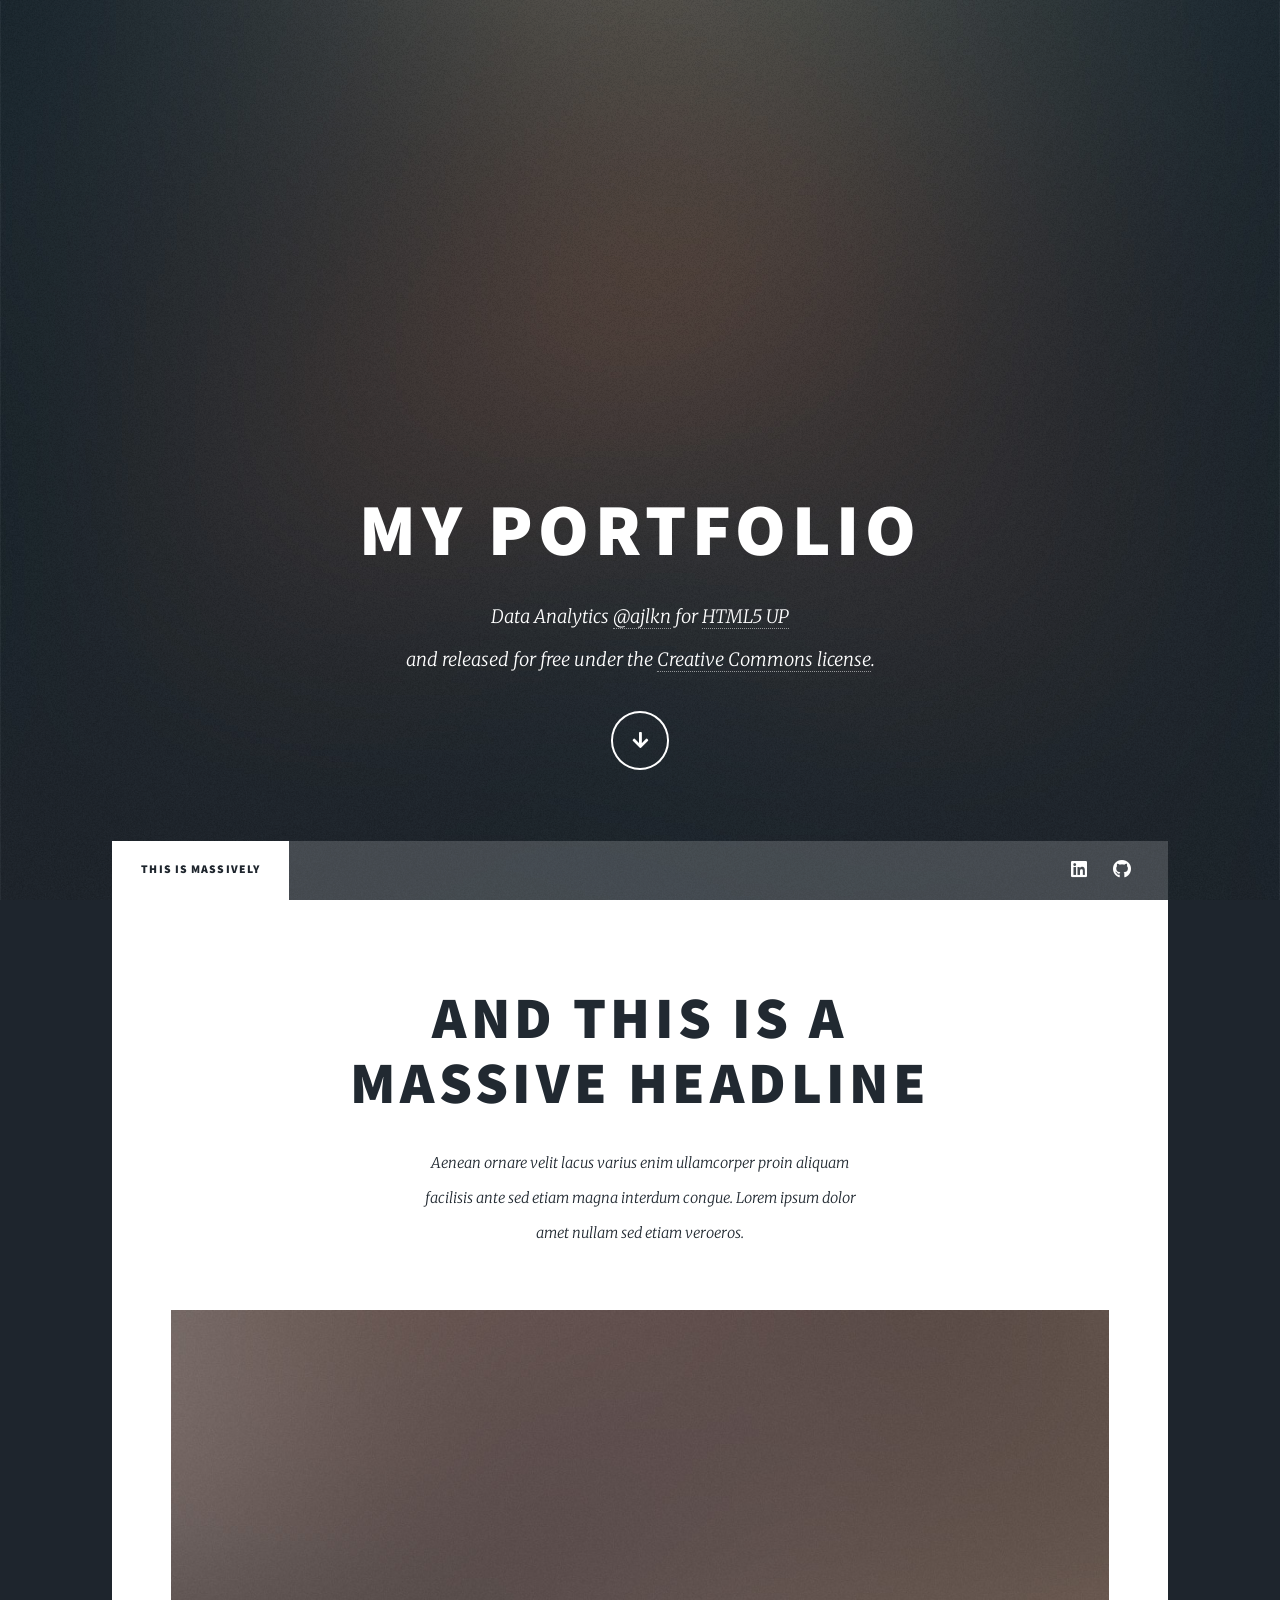
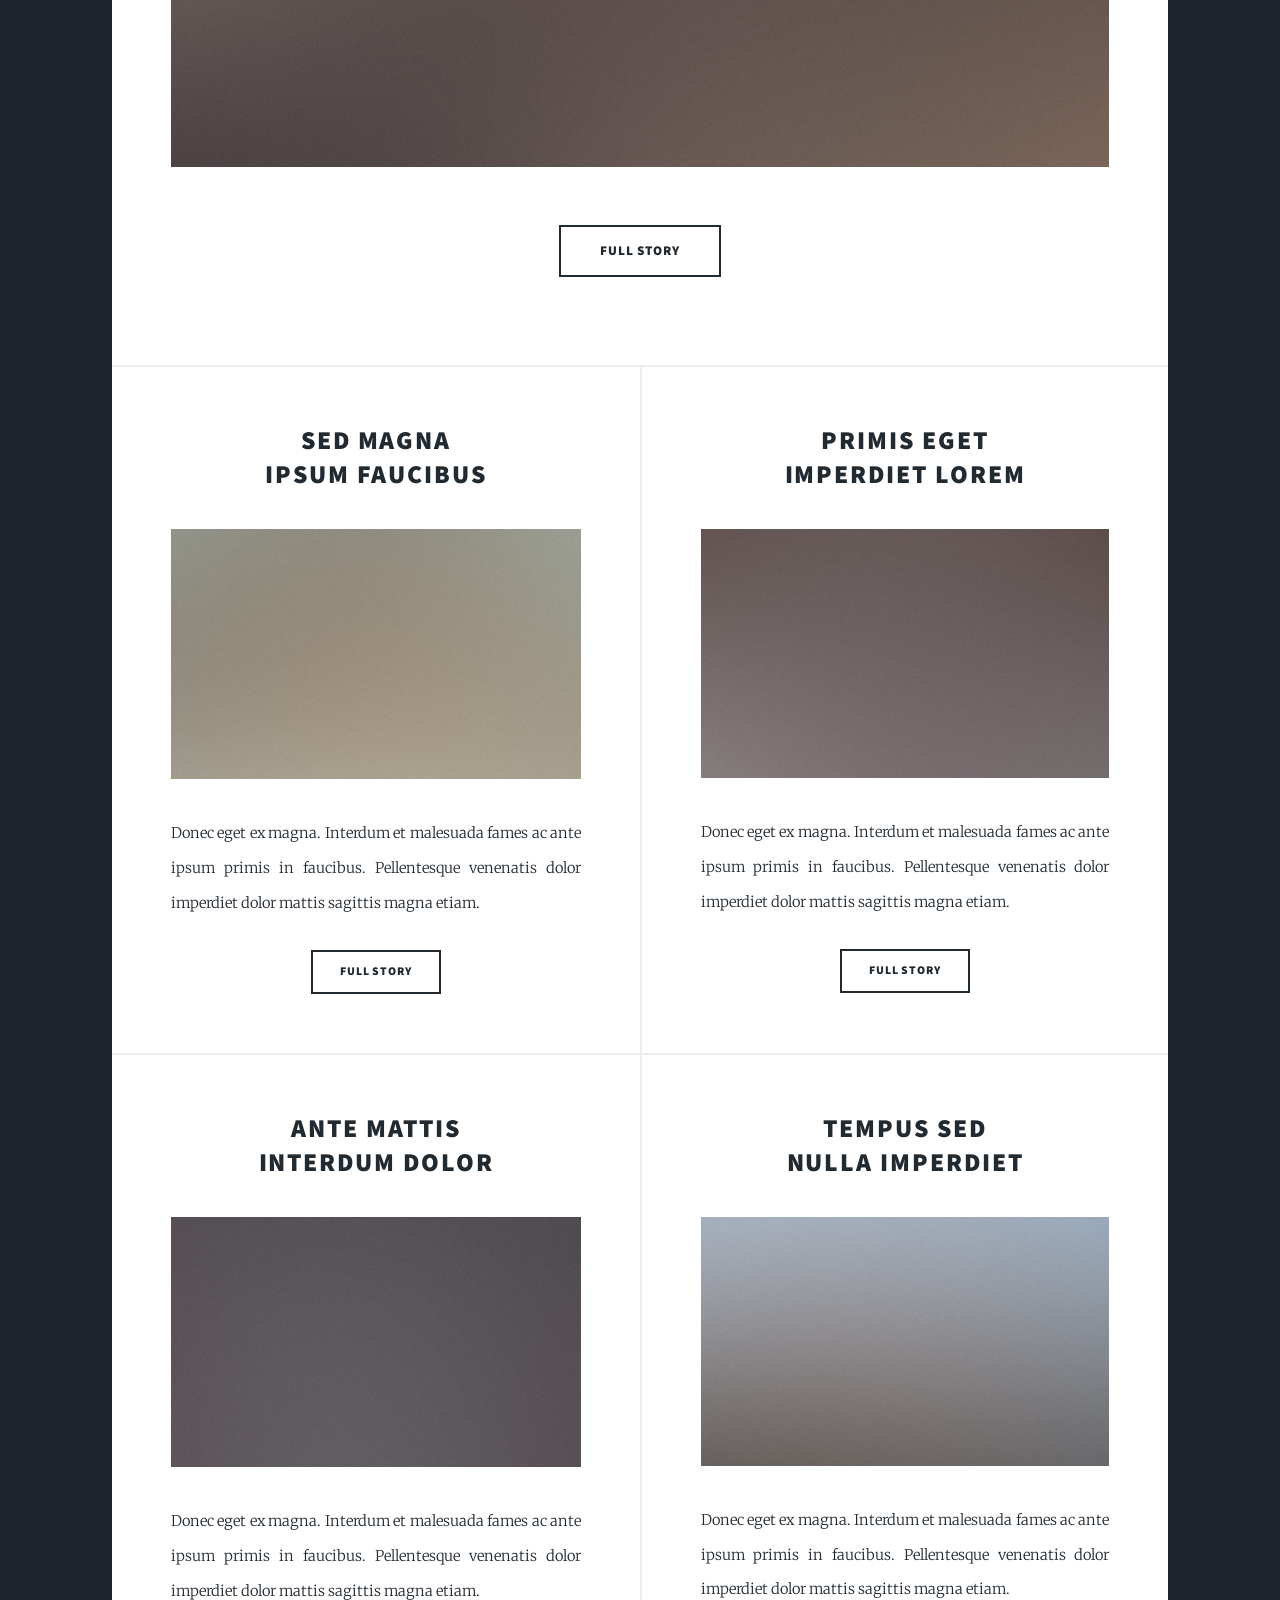
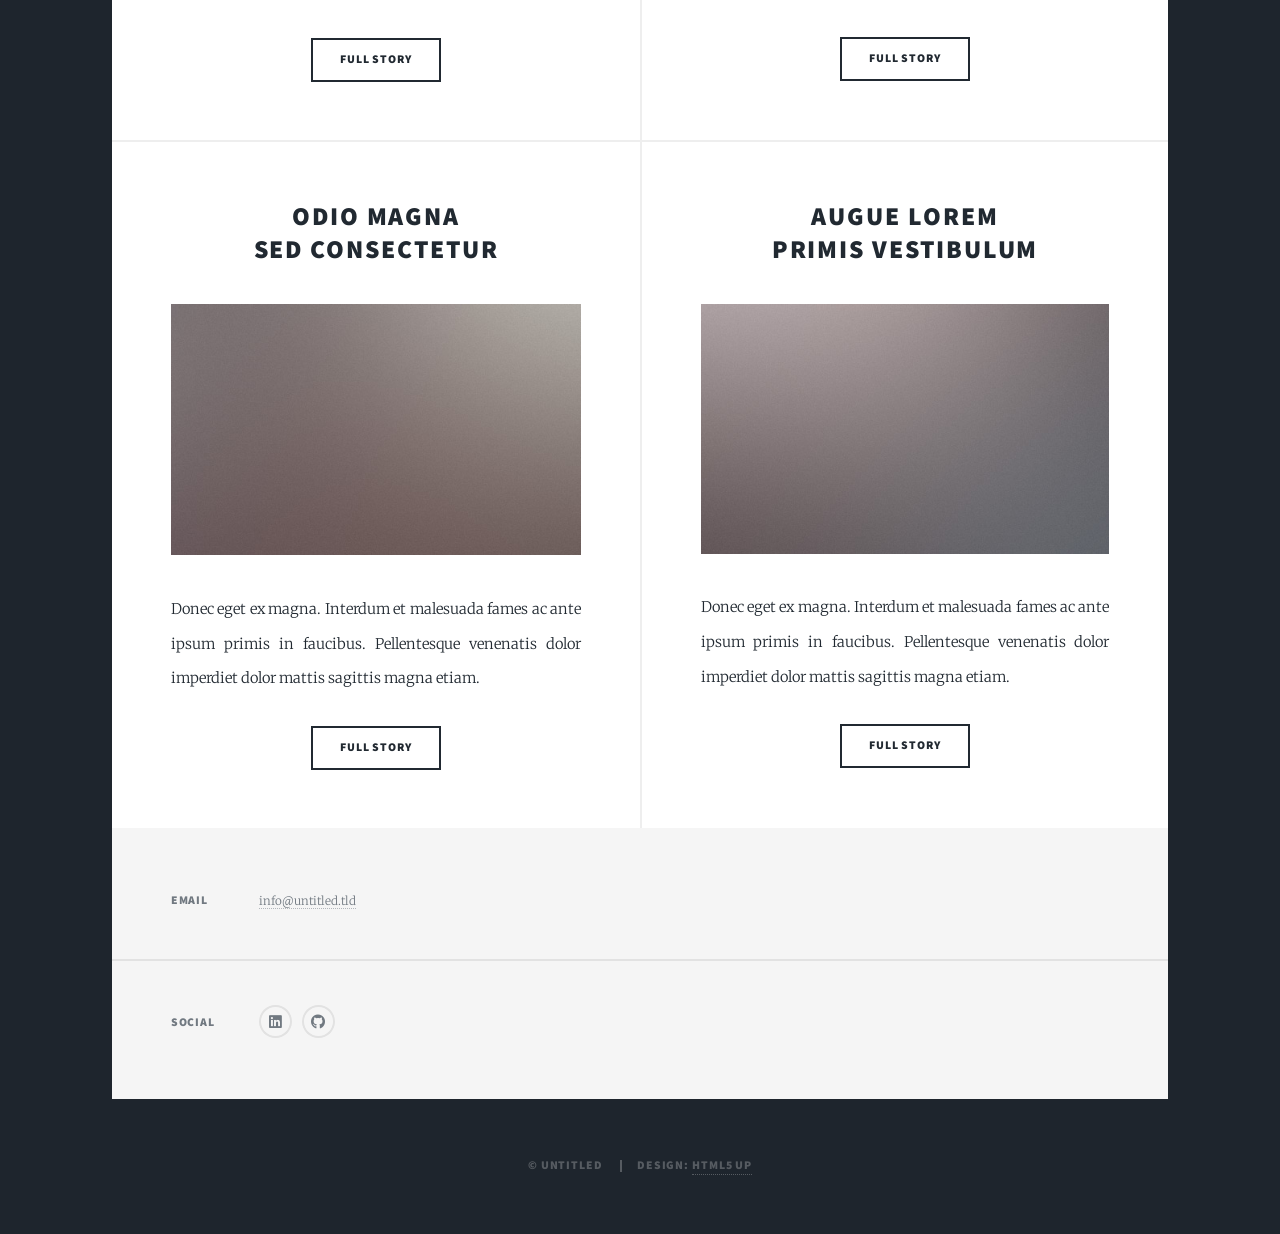
==== index.html @ cfa92605 "Add files via upload Initial Commit" ====
<!DOCTYPE html>
<!--
	Massively by HTML5 UP
	html5up.net | @ajlkn
	Free for personal and commercial use under the CCA 3.0 license (html5up.net/license)
-->
<html>
  <head>
    <title>Massively by HTML5 UP</title>
    <meta charset="utf-8" />
    <meta
      name="viewport"
      content="width=device-width, initial-scale=1, user-scalable=no"
    />
    <link rel="stylesheet" href="assets/css/main.css" />
    <noscript
      ><link rel="stylesheet" href="assets/css/noscript.css"
    /></noscript>
  </head>
  <body class="is-preload">
    <!-- Wrapper -->
    <div id="wrapper" class="fade-in">
      <!-- Intro -->
      <div id="intro">
        <h1>My Portfolio</h1>
        <p>
          Data Analytics
          <a href="https://twitter.com/ajlkn">@ajlkn</a> for
          <a href="https://html5up.net">HTML5 UP</a><br />
          and released for free under the
          <a href="https://html5up.net/license">Creative Commons license</a>.
        </p>
        <ul class="actions">
          <li>
            <a
              href="#header"
              class="button icon solid solo fa-arrow-down scrolly"
              >Continue</a
            >
          </li>
        </ul>
      </div>

      <!-- Header -->
      <header id="header">
        <a href="index.html" class="logo">Massively</a>
      </header>

      <!-- Nav -->
      <nav id="nav">
        <ul class="links">
          <li class="active"><a href="index.html">This is Massively</a></li>
          <!-- <li><a href="generic.html">Generic Page</a></li>
          <li><a href="elements.html">Elements Reference</a></li> -->
        </ul>
        <ul class="icons">
          <li>
            <a
              href="https://www.linkedin.com/in/pbhatta121"
              class="icon brands fa-linkedin"
              target="_blank"
              ><span class="label">LinkedIn</span></a
            >
          </li>
          <li>
            <a
              href="https://github.com/Ignix121"
              class="icon brands fa-github"
              target="_blank"
              ><span class="label">GitHub</span></a
            >
          </li>
        </ul>
      </nav>

      <!-- Main -->
      <div id="main">
        <!-- Featured Post -->
        <article class="post featured">
          <header class="major">
            <h2>
              <a href="#"
                >And this is a<br />
                massive headline</a
              >
            </h2>
            <p>
              Aenean ornare velit lacus varius enim ullamcorper proin aliquam<br />
              facilisis ante sed etiam magna interdum congue. Lorem ipsum
              dolor<br />
              amet nullam sed etiam veroeros.
            </p>
          </header>
          <a href="#" class="image main"
            ><img src="images/pic01.jpg" alt=""
          /></a>
          <ul class="actions special">
            <li><a href="#" class="button large">Full Story</a></li>
          </ul>
        </article>

        <!-- Posts -->
        <section class="posts">
          <article>
            <header>
              <h2>
                <a href="#"
                  >Sed magna<br />
                  ipsum faucibus</a
                >
              </h2>
            </header>
            <a href="#" class="image fit"
              ><img src="images/pic02.jpg" alt=""
            /></a>
            <p>
              Donec eget ex magna. Interdum et malesuada fames ac ante ipsum
              primis in faucibus. Pellentesque venenatis dolor imperdiet dolor
              mattis sagittis magna etiam.
            </p>
            <ul class="actions special">
              <li><a href="#" class="button">Full Story</a></li>
            </ul>
          </article>
          <article>
            <header>
              <h2>
                <a href="#"
                  >Primis eget<br />
                  imperdiet lorem</a
                >
              </h2>
            </header>
            <a href="#" class="image fit"
              ><img src="images/pic03.jpg" alt=""
            /></a>
            <p>
              Donec eget ex magna. Interdum et malesuada fames ac ante ipsum
              primis in faucibus. Pellentesque venenatis dolor imperdiet dolor
              mattis sagittis magna etiam.
            </p>
            <ul class="actions special">
              <li><a href="#" class="button">Full Story</a></li>
            </ul>
          </article>
          <article>
            <header>
              <h2>
                <a href="#"
                  >Ante mattis<br />
                  interdum dolor</a
                >
              </h2>
            </header>
            <a href="#" class="image fit"
              ><img src="images/pic04.jpg" alt=""
            /></a>
            <p>
              Donec eget ex magna. Interdum et malesuada fames ac ante ipsum
              primis in faucibus. Pellentesque venenatis dolor imperdiet dolor
              mattis sagittis magna etiam.
            </p>
            <ul class="actions special">
              <li><a href="#" class="button">Full Story</a></li>
            </ul>
          </article>
          <article>
            <header>
              <h2>
                <a href="#"
                  >Tempus sed<br />
                  nulla imperdiet</a
                >
              </h2>
            </header>
            <a href="#" class="image fit"
              ><img src="images/pic05.jpg" alt=""
            /></a>
            <p>
              Donec eget ex magna. Interdum et malesuada fames ac ante ipsum
              primis in faucibus. Pellentesque venenatis dolor imperdiet dolor
              mattis sagittis magna etiam.
            </p>
            <ul class="actions special">
              <li><a href="#" class="button">Full Story</a></li>
            </ul>
          </article>
          <article>
            <header>
              <h2>
                <a href="#"
                  >Odio magna<br />
                  sed consectetur</a
                >
              </h2>
            </header>
            <a href="#" class="image fit"
              ><img src="images/pic06.jpg" alt=""
            /></a>
            <p>
              Donec eget ex magna. Interdum et malesuada fames ac ante ipsum
              primis in faucibus. Pellentesque venenatis dolor imperdiet dolor
              mattis sagittis magna etiam.
            </p>
            <ul class="actions special">
              <li><a href="#" class="button">Full Story</a></li>
            </ul>
          </article>
          <article>
            <header>
              <h2>
                <a href="#"
                  >Augue lorem<br />
                  primis vestibulum</a
                >
              </h2>
            </header>
            <a href="#" class="image fit"
              ><img src="images/pic07.jpg" alt=""
            /></a>
            <p>
              Donec eget ex magna. Interdum et malesuada fames ac ante ipsum
              primis in faucibus. Pellentesque venenatis dolor imperdiet dolor
              mattis sagittis magna etiam.
            </p>
            <ul class="actions special">
              <li><a href="#" class="button">Full Story</a></li>
            </ul>
          </article>
        </section>

        <!-- Footer -->
      </div>

      <!-- Footer -->
      <footer id="footer">
        <section class="split contact">
          <section>
            <h3>Email</h3>
            <p><a href="#">info@untitled.tld</a></p>
          </section>
          <section>
            <h3>Social</h3>
            <ul class="icons alt">
              <li>
                <a href="#" class="icon brands alt fa-linkedin"
                  ><span class="label">LinkedIn</span></a
                >
              </li>
              <li>
                <a href="#" class="icon brands alt fa-github"
                  ><span class="label">GitHub</span></a
                >
              </li>
            </ul>
          </section>
        </section>
      </footer>

      <!-- Copyright -->
      <div id="copyright">
        <ul>
          <li>&copy; Untitled</li>
          <li>Design: <a href="https://html5up.net">HTML5 UP</a></li>
        </ul>
      </div>
    </div>

    <!-- Scripts -->
    <script src="assets/js/jquery.min.js"></script>
    <script src="assets/js/jquery.scrollex.min.js"></script>
    <script src="assets/js/jquery.scrolly.min.js"></script>
    <script src="assets/js/browser.min.js"></script>
    <script src="assets/js/breakpoints.min.js"></script>
    <script src="assets/js/util.js"></script>
    <script src="assets/js/main.js"></script>
  </body>
</html>
---- assets/css/main.css ----
@import url(fontawesome-all.min.css);
@import url("https://fonts.googleapis.com/css?family=Merriweather:300,700,300italic,700italic|Source+Sans+Pro:900");

/*
	Massively by HTML5 UP
	html5up.net | @ajlkn
	Free for personal and commercial use under the CCA 3.0 license (html5up.net/license)
*/

html,
body,
div,
span,
applet,
object,
iframe,
h1,
h2,
h3,
h4,
h5,
h6,
p,
blockquote,
pre,
a,
abbr,
acronym,
address,
big,
cite,
code,
del,
dfn,
em,
img,
ins,
kbd,
q,
s,
samp,
small,
strike,
strong,
sub,
sup,
tt,
var,
b,
u,
i,
center,
dl,
dt,
dd,
ol,
ul,
li,
fieldset,
form,
label,
legend,
table,
caption,
tbody,
tfoot,
thead,
tr,
th,
td,
article,
aside,
canvas,
details,
embed,
figure,
figcaption,
footer,
header,
hgroup,
menu,
nav,
output,
ruby,
section,
summary,
time,
mark,
audio,
video {
  margin: 0;
  padding: 0;
  border: 0;
  font-size: 100%;
  font: inherit;
  vertical-align: baseline;
}

article,
aside,
details,
figcaption,
figure,
footer,
header,
hgroup,
menu,
nav,
section {
  display: block;
}

body {
  line-height: 1;
}

ol,
ul {
  list-style: none;
}

blockquote,
q {
  quotes: none;
}

blockquote:before,
blockquote:after,
q:before,
q:after {
  content: "";
  content: none;
}

table {
  border-collapse: collapse;
  border-spacing: 0;
}

body {
  -webkit-text-size-adjust: none;
}

mark {
  background-color: transparent;
  color: inherit;
}

input::-moz-focus-inner {
  border: 0;
  padding: 0;
}

input,
select,
textarea {
  -moz-appearance: none;
  -webkit-appearance: none;
  -ms-appearance: none;
  appearance: none;
}

/* Basic */

@-ms-viewport {
  width: device-width;
}

body {
  -ms-overflow-style: scrollbar;
}

@media screen and (max-width: 480px) {
  html,
  body {
    min-width: 320px;
  }
}

html {
  box-sizing: border-box;
}

*,
*:before,
*:after {
  box-sizing: inherit;
}

body {
  background-color: #1e252d;
}

body.is-preload *,
body.is-preload *:before,
body.is-preload *:after {
  -moz-animation: none !important;
  -webkit-animation: none !important;
  -ms-animation: none !important;
  animation: none !important;
  -moz-transition: none !important;
  -webkit-transition: none !important;
  -ms-transition: none !important;
  transition: none !important;
}

/* Type */

html {
  font-size: 16pt;
}

@media screen and (max-width: 1680px) {
  html {
    font-size: 12pt;
  }
}

@media screen and (max-width: 1280px) {
  html {
    font-size: 11pt;
  }
}

@media screen and (max-width: 360px) {
  html {
    font-size: 10pt;
  }
}

body {
  color: #212931;
}

body,
input,
select,
textarea {
  font-family: "Merriweather", Georgia, serif;
  font-weight: 300;
  font-size: 1rem;
  line-height: 2.375;
}

a {
  -moz-transition: color 0.2s ease-in-out, background-color 0.2s ease-in-out,
    border-color 0.2s ease-in-out, box-shadow 0.2s ease-in-out;
  -webkit-transition: color 0.2s ease-in-out, background-color 0.2s ease-in-out,
    border-color 0.2s ease-in-out, box-shadow 0.2s ease-in-out;
  -ms-transition: color 0.2s ease-in-out, background-color 0.2s ease-in-out,
    border-color 0.2s ease-in-out, box-shadow 0.2s ease-in-out;
  transition: color 0.2s ease-in-out, background-color 0.2s ease-in-out,
    border-color 0.2s ease-in-out, box-shadow 0.2s ease-in-out;
  border-bottom: dotted 1px;
  text-decoration: none;
}

a:hover {
  border-bottom-color: transparent;
}

strong,
b {
  font-weight: 600;
}

em,
i {
  font-style: italic;
}

p {
  text-align: justify;
  margin: 0 0 2rem 0;
}

h1,
h2,
h3,
h4,
h5,
h6 {
  font-family: "Source Sans Pro", Helvetica, sans-serif;
  font-weight: 900;
  line-height: 1.5;
  letter-spacing: 0.075em;
  text-transform: uppercase;
  margin: 0 0 1rem 0;
}

h1 a,
h2 a,
h3 a,
h4 a,
h5 a,
h6 a {
  border-bottom: 0;
  color: inherit;
  text-decoration: none;
}

h1 {
  font-size: 4rem;
  line-height: 1.1;
  margin: 0 0 2rem 0;
}

h2 {
  font-size: 1.75rem;
  line-height: 1.3;
  margin: 0 0 1.5rem 0;
}

h3 {
  font-size: 1.25rem;
  margin: 0 0 1.5rem 0;
}

h4 {
  font-size: 1rem;
}

h5 {
  font-size: 0.9rem;
}

h6 {
  font-size: 0.8rem;
}

sub {
  font-size: 0.8rem;
  position: relative;
  top: 0.5rem;
}

sup {
  font-size: 0.8rem;
  position: relative;
  top: -0.5rem;
}

blockquote {
  border-left: solid 4px;
  font-style: italic;
  margin: 0 0 2rem 0;
  padding: 0.5rem 0 0.5rem 2rem;
}

code {
  border: solid 2px;
  font-family: "Courier New", monospace;
  font-size: 0.9rem;
  margin: 0 0.25rem;
  padding: 0.25rem 0.65rem;
}

pre {
  -webkit-overflow-scrolling: touch;
  font-family: "Courier New", monospace;
  font-size: 0.9rem;
  margin: 0 0 2rem 0;
}

pre code {
  display: block;
  line-height: 1.75;
  padding: 1rem 1.5rem;
  overflow-x: auto;
}

hr {
  border: 0;
  border-bottom: solid 2px;
  margin: 3rem 0;
}

hr.major {
  margin: 5rem 0;
}

.align-left {
  text-align: left;
}

.align-center {
  text-align: center;
}

.align-right {
  text-align: right;
}

input,
select,
textarea {
  color: #212931;
}

a {
  color: #212931;
  border-bottom-color: rgba(33, 41, 49, 0.5);
}

a:hover {
  border-bottom-color: transparent;
  color: #18bfef !important;
}

strong,
b {
  color: #212931;
}

h1,
h2,
h3,
h4,
h5,
h6 {
  color: #212931;
}

blockquote {
  border-left-color: #eeeeee;
}

code {
  background: rgba(220, 220, 220, 0.25);
  border-color: #eeeeee;
}

hr {
  border-bottom-color: #eeeeee;
}

/* Row */

.row {
  display: flex;
  flex-wrap: wrap;
  box-sizing: border-box;
  align-items: stretch;
}

.row > * {
  box-sizing: border-box;
}

.row.gtr-uniform > * > :last-child {
  margin-bottom: 0;
}

.row.aln-left {
  justify-content: flex-start;
}

.row.aln-center {
  justify-content: center;
}

.row.aln-right {
  justify-content: flex-end;
}

.row.aln-top {
  align-items: flex-start;
}

.row.aln-middle {
  align-items: center;
}

.row.aln-bottom {
  align-items: flex-end;
}

.row > .imp {
  order: -1;
}

.row > .col-1 {
  width: 8.33333%;
}

.row > .off-1 {
  margin-left: 8.33333%;
}

.row > .col-2 {
  width: 16.66667%;
}

.row > .off-2 {
  margin-left: 16.66667%;
}

.row > .col-3 {
  width: 25%;
}

.row > .off-3 {
  margin-left: 25%;
}

.row > .col-4 {
  width: 33.33333%;
}

.row > .off-4 {
  margin-left: 33.33333%;
}

.row > .col-5 {
  width: 41.66667%;
}

.row > .off-5 {
  margin-left: 41.66667%;
}

.row > .col-6 {
  width: 50%;
}

.row > .off-6 {
  margin-left: 50%;
}

.row > .col-7 {
  width: 58.33333%;
}

.row > .off-7 {
  margin-left: 58.33333%;
}

.row > .col-8 {
  width: 66.66667%;
}

.row > .off-8 {
  margin-left: 66.66667%;
}

.row > .col-9 {
  width: 75%;
}

.row > .off-9 {
  margin-left: 75%;
}

.row > .col-10 {
  width: 83.33333%;
}

.row > .off-10 {
  margin-left: 83.33333%;
}

.row > .col-11 {
  width: 91.66667%;
}

.row > .off-11 {
  margin-left: 91.66667%;
}

.row > .col-12 {
  width: 100%;
}

.row > .off-12 {
  margin-left: 100%;
}

.row.gtr-0 {
  margin-top: 0;
  margin-left: 0rem;
}

.row.gtr-0 > * {
  padding: 0 0 0 0rem;
}

.row.gtr-0.gtr-uniform {
  margin-top: 0rem;
}

.row.gtr-0.gtr-uniform > * {
  padding-top: 0rem;
}

.row.gtr-25 {
  margin-top: 0;
  margin-left: -0.375rem;
}

.row.gtr-25 > * {
  padding: 0 0 0 0.375rem;
}

.row.gtr-25.gtr-uniform {
  margin-top: -0.375rem;
}

.row.gtr-25.gtr-uniform > * {
  padding-top: 0.375rem;
}

.row.gtr-50 {
  margin-top: 0;
  margin-left: -0.75rem;
}

.row.gtr-50 > * {
  padding: 0 0 0 0.75rem;
}

.row.gtr-50.gtr-uniform {
  margin-top: -0.75rem;
}

.row.gtr-50.gtr-uniform > * {
  padding-top: 0.75rem;
}

.row {
  margin-top: 0;
  margin-left: -1.5rem;
}

.row > * {
  padding: 0 0 0 1.5rem;
}

.row.gtr-uniform {
  margin-top: -1.5rem;
}

.row.gtr-uniform > * {
  padding-top: 1.5rem;
}

.row.gtr-150 {
  margin-top: 0;
  margin-left: -2.25rem;
}

.row.gtr-150 > * {
  padding: 0 0 0 2.25rem;
}

.row.gtr-150.gtr-uniform {
  margin-top: -2.25rem;
}

.row.gtr-150.gtr-uniform > * {
  padding-top: 2.25rem;
}

.row.gtr-200 {
  margin-top: 0;
  margin-left: -3rem;
}

.row.gtr-200 > * {
  padding: 0 0 0 3rem;
}

.row.gtr-200.gtr-uniform {
  margin-top: -3rem;
}

.row.gtr-200.gtr-uniform > * {
  padding-top: 3rem;
}

@media screen and (max-width: 1680px) {
  .row {
    display: flex;
    flex-wrap: wrap;
    box-sizing: border-box;
    align-items: stretch;
  }

  .row > * {
    box-sizing: border-box;
  }

  .row.gtr-uniform > * > :last-child {
    margin-bottom: 0;
  }

  .row.aln-left {
    justify-content: flex-start;
  }

  .row.aln-center {
    justify-content: center;
  }

  .row.aln-right {
    justify-content: flex-end;
  }

  .row.aln-top {
    align-items: flex-start;
  }

  .row.aln-middle {
    align-items: center;
  }

  .row.aln-bottom {
    align-items: flex-end;
  }

  .row > .imp-xlarge {
    order: -1;
  }

  .row > .col-1-xlarge {
    width: 8.33333%;
  }

  .row > .off-1-xlarge {
    margin-left: 8.33333%;
  }

  .row > .col-2-xlarge {
    width: 16.66667%;
  }

  .row > .off-2-xlarge {
    margin-left: 16.66667%;
  }

  .row > .col-3-xlarge {
    width: 25%;
  }

  .row > .off-3-xlarge {
    margin-left: 25%;
  }

  .row > .col-4-xlarge {
    width: 33.33333%;
  }

  .row > .off-4-xlarge {
    margin-left: 33.33333%;
  }

  .row > .col-5-xlarge {
    width: 41.66667%;
  }

  .row > .off-5-xlarge {
    margin-left: 41.66667%;
  }

  .row > .col-6-xlarge {
    width: 50%;
  }

  .row > .off-6-xlarge {
    margin-left: 50%;
  }

  .row > .col-7-xlarge {
    width: 58.33333%;
  }

  .row > .off-7-xlarge {
    margin-left: 58.33333%;
  }

  .row > .col-8-xlarge {
    width: 66.66667%;
  }

  .row > .off-8-xlarge {
    margin-left: 66.66667%;
  }

  .row > .col-9-xlarge {
    width: 75%;
  }

  .row > .off-9-xlarge {
    margin-left: 75%;
  }

  .row > .col-10-xlarge {
    width: 83.33333%;
  }

  .row > .off-10-xlarge {
    margin-left: 83.33333%;
  }

  .row > .col-11-xlarge {
    width: 91.66667%;
  }

  .row > .off-11-xlarge {
    margin-left: 91.66667%;
  }

  .row > .col-12-xlarge {
    width: 100%;
  }

  .row > .off-12-xlarge {
    margin-left: 100%;
  }

  .row.gtr-0 {
    margin-top: 0;
    margin-left: 0rem;
  }

  .row.gtr-0 > * {
    padding: 0 0 0 0rem;
  }

  .row.gtr-0.gtr-uniform {
    margin-top: 0rem;
  }

  .row.gtr-0.gtr-uniform > * {
    padding-top: 0rem;
  }

  .row.gtr-25 {
    margin-top: 0;
    margin-left: -0.375rem;
  }

  .row.gtr-25 > * {
    padding: 0 0 0 0.375rem;
  }

  .row.gtr-25.gtr-uniform {
    margin-top: -0.375rem;
  }

  .row.gtr-25.gtr-uniform > * {
    padding-top: 0.375rem;
  }

  .row.gtr-50 {
    margin-top: 0;
    margin-left: -0.75rem;
  }

  .row.gtr-50 > * {
    padding: 0 0 0 0.75rem;
  }

  .row.gtr-50.gtr-uniform {
    margin-top: -0.75rem;
  }

  .row.gtr-50.gtr-uniform > * {
    padding-top: 0.75rem;
  }

  .row {
    margin-top: 0;
    margin-left: -1.5rem;
  }

  .row > * {
    padding: 0 0 0 1.5rem;
  }

  .row.gtr-uniform {
    margin-top: -1.5rem;
  }

  .row.gtr-uniform > * {
    padding-top: 1.5rem;
  }

  .row.gtr-150 {
    margin-top: 0;
    margin-left: -2.25rem;
  }

  .row.gtr-150 > * {
    padding: 0 0 0 2.25rem;
  }

  .row.gtr-150.gtr-uniform {
    margin-top: -2.25rem;
  }

  .row.gtr-150.gtr-uniform > * {
    padding-top: 2.25rem;
  }

  .row.gtr-200 {
    margin-top: 0;
    margin-left: -3rem;
  }

  .row.gtr-200 > * {
    padding: 0 0 0 3rem;
  }

  .row.gtr-200.gtr-uniform {
    margin-top: -3rem;
  }

  .row.gtr-200.gtr-uniform > * {
    padding-top: 3rem;
  }
}

@media screen and (max-width: 1280px) {
  .row {
    display: flex;
    flex-wrap: wrap;
    box-sizing: border-box;
    align-items: stretch;
  }

  .row > * {
    box-sizing: border-box;
  }

  .row.gtr-uniform > * > :last-child {
    margin-bottom: 0;
  }

  .row.aln-left {
    justify-content: flex-start;
  }

  .row.aln-center {
    justify-content: center;
  }

  .row.aln-right {
    justify-content: flex-end;
  }

  .row.aln-top {
    align-items: flex-start;
  }

  .row.aln-middle {
    align-items: center;
  }

  .row.aln-bottom {
    align-items: flex-end;
  }

  .row > .imp-large {
    order: -1;
  }

  .row > .col-1-large {
    width: 8.33333%;
  }

  .row > .off-1-large {
    margin-left: 8.33333%;
  }

  .row > .col-2-large {
    width: 16.66667%;
  }

  .row > .off-2-large {
    margin-left: 16.66667%;
  }

  .row > .col-3-large {
    width: 25%;
  }

  .row > .off-3-large {
    margin-left: 25%;
  }

  .row > .col-4-large {
    width: 33.33333%;
  }

  .row > .off-4-large {
    margin-left: 33.33333%;
  }

  .row > .col-5-large {
    width: 41.66667%;
  }

  .row > .off-5-large {
    margin-left: 41.66667%;
  }

  .row > .col-6-large {
    width: 50%;
  }

  .row > .off-6-large {
    margin-left: 50%;
  }

  .row > .col-7-large {
    width: 58.33333%;
  }

  .row > .off-7-large {
    margin-left: 58.33333%;
  }

  .row > .col-8-large {
    width: 66.66667%;
  }

  .row > .off-8-large {
    margin-left: 66.66667%;
  }

  .row > .col-9-large {
    width: 75%;
  }

  .row > .off-9-large {
    margin-left: 75%;
  }

  .row > .col-10-large {
    width: 83.33333%;
  }

  .row > .off-10-large {
    margin-left: 83.33333%;
  }

  .row > .col-11-large {
    width: 91.66667%;
  }

  .row > .off-11-large {
    margin-left: 91.66667%;
  }

  .row > .col-12-large {
    width: 100%;
  }

  .row > .off-12-large {
    margin-left: 100%;
  }

  .row.gtr-0 {
    margin-top: 0;
    margin-left: 0rem;
  }

  .row.gtr-0 > * {
    padding: 0 0 0 0rem;
  }

  .row.gtr-0.gtr-uniform {
    margin-top: 0rem;
  }

  .row.gtr-0.gtr-uniform > * {
    padding-top: 0rem;
  }

  .row.gtr-25 {
    margin-top: 0;
    margin-left: -0.375rem;
  }

  .row.gtr-25 > * {
    padding: 0 0 0 0.375rem;
  }

  .row.gtr-25.gtr-uniform {
    margin-top: -0.375rem;
  }

  .row.gtr-25.gtr-uniform > * {
    padding-top: 0.375rem;
  }

  .row.gtr-50 {
    margin-top: 0;
    margin-left: -0.75rem;
  }

  .row.gtr-50 > * {
    padding: 0 0 0 0.75rem;
  }

  .row.gtr-50.gtr-uniform {
    margin-top: -0.75rem;
  }

  .row.gtr-50.gtr-uniform > * {
    padding-top: 0.75rem;
  }

  .row {
    margin-top: 0;
    margin-left: -1.5rem;
  }

  .row > * {
    padding: 0 0 0 1.5rem;
  }

  .row.gtr-uniform {
    margin-top: -1.5rem;
  }

  .row.gtr-uniform > * {
    padding-top: 1.5rem;
  }

  .row.gtr-150 {
    margin-top: 0;
    margin-left: -2.25rem;
  }

  .row.gtr-150 > * {
    padding: 0 0 0 2.25rem;
  }

  .row.gtr-150.gtr-uniform {
    margin-top: -2.25rem;
  }

  .row.gtr-150.gtr-uniform > * {
    padding-top: 2.25rem;
  }

  .row.gtr-200 {
    margin-top: 0;
    margin-left: -3rem;
  }

  .row.gtr-200 > * {
    padding: 0 0 0 3rem;
  }

  .row.gtr-200.gtr-uniform {
    margin-top: -3rem;
  }

  .row.gtr-200.gtr-uniform > * {
    padding-top: 3rem;
  }
}

@media screen and (max-width: 980px) {
  .row {
    display: flex;
    flex-wrap: wrap;
    box-sizing: border-box;
    align-items: stretch;
  }

  .row > * {
    box-sizing: border-box;
  }

  .row.gtr-uniform > * > :last-child {
    margin-bottom: 0;
  }

  .row.aln-left {
    justify-content: flex-start;
  }

  .row.aln-center {
    justify-content: center;
  }

  .row.aln-right {
    justify-content: flex-end;
  }

  .row.aln-top {
    align-items: flex-start;
  }

  .row.aln-middle {
    align-items: center;
  }

  .row.aln-bottom {
    align-items: flex-end;
  }

  .row > .imp-medium {
    order: -1;
  }

  .row > .col-1-medium {
    width: 8.33333%;
  }

  .row > .off-1-medium {
    margin-left: 8.33333%;
  }

  .row > .col-2-medium {
    width: 16.66667%;
  }

  .row > .off-2-medium {
    margin-left: 16.66667%;
  }

  .row > .col-3-medium {
    width: 25%;
  }

  .row > .off-3-medium {
    margin-left: 25%;
  }

  .row > .col-4-medium {
    width: 33.33333%;
  }

  .row > .off-4-medium {
    margin-left: 33.33333%;
  }

  .row > .col-5-medium {
    width: 41.66667%;
  }

  .row > .off-5-medium {
    margin-left: 41.66667%;
  }

  .row > .col-6-medium {
    width: 50%;
  }

  .row > .off-6-medium {
    margin-left: 50%;
  }

  .row > .col-7-medium {
    width: 58.33333%;
  }

  .row > .off-7-medium {
    margin-left: 58.33333%;
  }

  .row > .col-8-medium {
    width: 66.66667%;
  }

  .row > .off-8-medium {
    margin-left: 66.66667%;
  }

  .row > .col-9-medium {
    width: 75%;
  }

  .row > .off-9-medium {
    margin-left: 75%;
  }

  .row > .col-10-medium {
    width: 83.33333%;
  }

  .row > .off-10-medium {
    margin-left: 83.33333%;
  }

  .row > .col-11-medium {
    width: 91.66667%;
  }

  .row > .off-11-medium {
    margin-left: 91.66667%;
  }

  .row > .col-12-medium {
    width: 100%;
  }

  .row > .off-12-medium {
    margin-left: 100%;
  }

  .row.gtr-0 {
    margin-top: 0;
    margin-left: 0rem;
  }

  .row.gtr-0 > * {
    padding: 0 0 0 0rem;
  }

  .row.gtr-0.gtr-uniform {
    margin-top: 0rem;
  }

  .row.gtr-0.gtr-uniform > * {
    padding-top: 0rem;
  }

  .row.gtr-25 {
    margin-top: 0;
    margin-left: -0.375rem;
  }

  .row.gtr-25 > * {
    padding: 0 0 0 0.375rem;
  }

  .row.gtr-25.gtr-uniform {
    margin-top: -0.375rem;
  }

  .row.gtr-25.gtr-uniform > * {
    padding-top: 0.375rem;
  }

  .row.gtr-50 {
    margin-top: 0;
    margin-left: -0.75rem;
  }

  .row.gtr-50 > * {
    padding: 0 0 0 0.75rem;
  }

  .row.gtr-50.gtr-uniform {
    margin-top: -0.75rem;
  }

  .row.gtr-50.gtr-uniform > * {
    padding-top: 0.75rem;
  }

  .row {
    margin-top: 0;
    margin-left: -1.5rem;
  }

  .row > * {
    padding: 0 0 0 1.5rem;
  }

  .row.gtr-uniform {
    margin-top: -1.5rem;
  }

  .row.gtr-uniform > * {
    padding-top: 1.5rem;
  }

  .row.gtr-150 {
    margin-top: 0;
    margin-left: -2.25rem;
  }

  .row.gtr-150 > * {
    padding: 0 0 0 2.25rem;
  }

  .row.gtr-150.gtr-uniform {
    margin-top: -2.25rem;
  }

  .row.gtr-150.gtr-uniform > * {
    padding-top: 2.25rem;
  }

  .row.gtr-200 {
    margin-top: 0;
    margin-left: -3rem;
  }

  .row.gtr-200 > * {
    padding: 0 0 0 3rem;
  }

  .row.gtr-200.gtr-uniform {
    margin-top: -3rem;
  }

  .row.gtr-200.gtr-uniform > * {
    padding-top: 3rem;
  }
}

@media screen and (max-width: 736px) {
  .row {
    display: flex;
    flex-wrap: wrap;
    box-sizing: border-box;
    align-items: stretch;
  }

  .row > * {
    box-sizing: border-box;
  }

  .row.gtr-uniform > * > :last-child {
    margin-bottom: 0;
  }

  .row.aln-left {
    justify-content: flex-start;
  }

  .row.aln-center {
    justify-content: center;
  }

  .row.aln-right {
    justify-content: flex-end;
  }

  .row.aln-top {
    align-items: flex-start;
  }

  .row.aln-middle {
    align-items: center;
  }

  .row.aln-bottom {
    align-items: flex-end;
  }

  .row > .imp-small {
    order: -1;
  }

  .row > .col-1-small {
    width: 8.33333%;
  }

  .row > .off-1-small {
    margin-left: 8.33333%;
  }

  .row > .col-2-small {
    width: 16.66667%;
  }

  .row > .off-2-small {
    margin-left: 16.66667%;
  }

  .row > .col-3-small {
    width: 25%;
  }

  .row > .off-3-small {
    margin-left: 25%;
  }

  .row > .col-4-small {
    width: 33.33333%;
  }

  .row > .off-4-small {
    margin-left: 33.33333%;
  }

  .row > .col-5-small {
    width: 41.66667%;
  }

  .row > .off-5-small {
    margin-left: 41.66667%;
  }

  .row > .col-6-small {
    width: 50%;
  }

  .row > .off-6-small {
    margin-left: 50%;
  }

  .row > .col-7-small {
    width: 58.33333%;
  }

  .row > .off-7-small {
    margin-left: 58.33333%;
  }

  .row > .col-8-small {
    width: 66.66667%;
  }

  .row > .off-8-small {
    margin-left: 66.66667%;
  }

  .row > .col-9-small {
    width: 75%;
  }

  .row > .off-9-small {
    margin-left: 75%;
  }

  .row > .col-10-small {
    width: 83.33333%;
  }

  .row > .off-10-small {
    margin-left: 83.33333%;
  }

  .row > .col-11-small {
    width: 91.66667%;
  }

  .row > .off-11-small {
    margin-left: 91.66667%;
  }

  .row > .col-12-small {
    width: 100%;
  }

  .row > .off-12-small {
    margin-left: 100%;
  }

  .row.gtr-0 {
    margin-top: 0;
    margin-left: 0rem;
  }

  .row.gtr-0 > * {
    padding: 0 0 0 0rem;
  }

  .row.gtr-0.gtr-uniform {
    margin-top: 0rem;
  }

  .row.gtr-0.gtr-uniform > * {
    padding-top: 0rem;
  }

  .row.gtr-25 {
    margin-top: 0;
    margin-left: -0.375rem;
  }

  .row.gtr-25 > * {
    padding: 0 0 0 0.375rem;
  }

  .row.gtr-25.gtr-uniform {
    margin-top: -0.375rem;
  }

  .row.gtr-25.gtr-uniform > * {
    padding-top: 0.375rem;
  }

  .row.gtr-50 {
    margin-top: 0;
    margin-left: -0.75rem;
  }

  .row.gtr-50 > * {
    padding: 0 0 0 0.75rem;
  }

  .row.gtr-50.gtr-uniform {
    margin-top: -0.75rem;
  }

  .row.gtr-50.gtr-uniform > * {
    padding-top: 0.75rem;
  }

  .row {
    margin-top: 0;
    margin-left: -1.5rem;
  }

  .row > * {
    padding: 0 0 0 1.5rem;
  }

  .row.gtr-uniform {
    margin-top: -1.5rem;
  }

  .row.gtr-uniform > * {
    padding-top: 1.5rem;
  }

  .row.gtr-150 {
    margin-top: 0;
    margin-left: -2.25rem;
  }

  .row.gtr-150 > * {
    padding: 0 0 0 2.25rem;
  }

  .row.gtr-150.gtr-uniform {
    margin-top: -2.25rem;
  }

  .row.gtr-150.gtr-uniform > * {
    padding-top: 2.25rem;
  }

  .row.gtr-200 {
    margin-top: 0;
    margin-left: -3rem;
  }

  .row.gtr-200 > * {
    padding: 0 0 0 3rem;
  }

  .row.gtr-200.gtr-uniform {
    margin-top: -3rem;
  }

  .row.gtr-200.gtr-uniform > * {
    padding-top: 3rem;
  }
}

@media screen and (max-width: 480px) {
  .row {
    display: flex;
    flex-wrap: wrap;
    box-sizing: border-box;
    align-items: stretch;
  }

  .row > * {
    box-sizing: border-box;
  }

  .row.gtr-uniform > * > :last-child {
    margin-bottom: 0;
  }

  .row.aln-left {
    justify-content: flex-start;
  }

  .row.aln-center {
    justify-content: center;
  }

  .row.aln-right {
    justify-content: flex-end;
  }

  .row.aln-top {
    align-items: flex-start;
  }

  .row.aln-middle {
    align-items: center;
  }

  .row.aln-bottom {
    align-items: flex-end;
  }

  .row > .imp-xsmall {
    order: -1;
  }

  .row > .col-1-xsmall {
    width: 8.33333%;
  }

  .row > .off-1-xsmall {
    margin-left: 8.33333%;
  }

  .row > .col-2-xsmall {
    width: 16.66667%;
  }

  .row > .off-2-xsmall {
    margin-left: 16.66667%;
  }

  .row > .col-3-xsmall {
    width: 25%;
  }

  .row > .off-3-xsmall {
    margin-left: 25%;
  }

  .row > .col-4-xsmall {
    width: 33.33333%;
  }

  .row > .off-4-xsmall {
    margin-left: 33.33333%;
  }

  .row > .col-5-xsmall {
    width: 41.66667%;
  }

  .row > .off-5-xsmall {
    margin-left: 41.66667%;
  }

  .row > .col-6-xsmall {
    width: 50%;
  }

  .row > .off-6-xsmall {
    margin-left: 50%;
  }

  .row > .col-7-xsmall {
    width: 58.33333%;
  }

  .row > .off-7-xsmall {
    margin-left: 58.33333%;
  }

  .row > .col-8-xsmall {
    width: 66.66667%;
  }

  .row > .off-8-xsmall {
    margin-left: 66.66667%;
  }

  .row > .col-9-xsmall {
    width: 75%;
  }

  .row > .off-9-xsmall {
    margin-left: 75%;
  }

  .row > .col-10-xsmall {
    width: 83.33333%;
  }

  .row > .off-10-xsmall {
    margin-left: 83.33333%;
  }

  .row > .col-11-xsmall {
    width: 91.66667%;
  }

  .row > .off-11-xsmall {
    margin-left: 91.66667%;
  }

  .row > .col-12-xsmall {
    width: 100%;
  }

  .row > .off-12-xsmall {
    margin-left: 100%;
  }

  .row.gtr-0 {
    margin-top: 0;
    margin-left: 0rem;
  }

  .row.gtr-0 > * {
    padding: 0 0 0 0rem;
  }

  .row.gtr-0.gtr-uniform {
    margin-top: 0rem;
  }

  .row.gtr-0.gtr-uniform > * {
    padding-top: 0rem;
  }

  .row.gtr-25 {
    margin-top: 0;
    margin-left: -0.375rem;
  }

  .row.gtr-25 > * {
    padding: 0 0 0 0.375rem;
  }

  .row.gtr-25.gtr-uniform {
    margin-top: -0.375rem;
  }

  .row.gtr-25.gtr-uniform > * {
    padding-top: 0.375rem;
  }

  .row.gtr-50 {
    margin-top: 0;
    margin-left: -0.75rem;
  }

  .row.gtr-50 > * {
    padding: 0 0 0 0.75rem;
  }

  .row.gtr-50.gtr-uniform {
    margin-top: -0.75rem;
  }

  .row.gtr-50.gtr-uniform > * {
    padding-top: 0.75rem;
  }

  .row {
    margin-top: 0;
    margin-left: -1.5rem;
  }

  .row > * {
    padding: 0 0 0 1.5rem;
  }

  .row.gtr-uniform {
    margin-top: -1.5rem;
  }

  .row.gtr-uniform > * {
    padding-top: 1.5rem;
  }

  .row.gtr-150 {
    margin-top: 0;
    margin-left: -2.25rem;
  }

  .row.gtr-150 > * {
    padding: 0 0 0 2.25rem;
  }

  .row.gtr-150.gtr-uniform {
    margin-top: -2.25rem;
  }

  .row.gtr-150.gtr-uniform > * {
    padding-top: 2.25rem;
  }

  .row.gtr-200 {
    margin-top: 0;
    margin-left: -3rem;
  }

  .row.gtr-200 > * {
    padding: 0 0 0 3rem;
  }

  .row.gtr-200.gtr-uniform {
    margin-top: -3rem;
  }

  .row.gtr-200.gtr-uniform > * {
    padding-top: 3rem;
  }
}

@media screen and (max-width: 360px) {
  .row {
    display: flex;
    flex-wrap: wrap;
    box-sizing: border-box;
    align-items: stretch;
  }

  .row > * {
    box-sizing: border-box;
  }

  .row.gtr-uniform > * > :last-child {
    margin-bottom: 0;
  }

  .row.aln-left {
    justify-content: flex-start;
  }

  .row.aln-center {
    justify-content: center;
  }

  .row.aln-right {
    justify-content: flex-end;
  }

  .row.aln-top {
    align-items: flex-start;
  }

  .row.aln-middle {
    align-items: center;
  }

  .row.aln-bottom {
    align-items: flex-end;
  }

  .row > .imp-xxsmall {
    order: -1;
  }

  .row > .col-1-xxsmall {
    width: 8.33333%;
  }

  .row > .off-1-xxsmall {
    margin-left: 8.33333%;
  }

  .row > .col-2-xxsmall {
    width: 16.66667%;
  }

  .row > .off-2-xxsmall {
    margin-left: 16.66667%;
  }

  .row > .col-3-xxsmall {
    width: 25%;
  }

  .row > .off-3-xxsmall {
    margin-left: 25%;
  }

  .row > .col-4-xxsmall {
    width: 33.33333%;
  }

  .row > .off-4-xxsmall {
    margin-left: 33.33333%;
  }

  .row > .col-5-xxsmall {
    width: 41.66667%;
  }

  .row > .off-5-xxsmall {
    margin-left: 41.66667%;
  }

  .row > .col-6-xxsmall {
    width: 50%;
  }

  .row > .off-6-xxsmall {
    margin-left: 50%;
  }

  .row > .col-7-xxsmall {
    width: 58.33333%;
  }

  .row > .off-7-xxsmall {
    margin-left: 58.33333%;
  }

  .row > .col-8-xxsmall {
    width: 66.66667%;
  }

  .row > .off-8-xxsmall {
    margin-left: 66.66667%;
  }

  .row > .col-9-xxsmall {
    width: 75%;
  }

  .row > .off-9-xxsmall {
    margin-left: 75%;
  }

  .row > .col-10-xxsmall {
    width: 83.33333%;
  }

  .row > .off-10-xxsmall {
    margin-left: 83.33333%;
  }

  .row > .col-11-xxsmall {
    width: 91.66667%;
  }

  .row > .off-11-xxsmall {
    margin-left: 91.66667%;
  }

  .row > .col-12-xxsmall {
    width: 100%;
  }

  .row > .off-12-xxsmall {
    margin-left: 100%;
  }

  .row.gtr-0 {
    margin-top: 0;
    margin-left: 0rem;
  }

  .row.gtr-0 > * {
    padding: 0 0 0 0rem;
  }

  .row.gtr-0.gtr-uniform {
    margin-top: 0rem;
  }

  .row.gtr-0.gtr-uniform > * {
    padding-top: 0rem;
  }

  .row.gtr-25 {
    margin-top: 0;
    margin-left: -0.375rem;
  }

  .row.gtr-25 > * {
    padding: 0 0 0 0.375rem;
  }

  .row.gtr-25.gtr-uniform {
    margin-top: -0.375rem;
  }

  .row.gtr-25.gtr-uniform > * {
    padding-top: 0.375rem;
  }

  .row.gtr-50 {
    margin-top: 0;
    margin-left: -0.75rem;
  }

  .row.gtr-50 > * {
    padding: 0 0 0 0.75rem;
  }

  .row.gtr-50.gtr-uniform {
    margin-top: -0.75rem;
  }

  .row.gtr-50.gtr-uniform > * {
    padding-top: 0.75rem;
  }

  .row {
    margin-top: 0;
    margin-left: -1.5rem;
  }

  .row > * {
    padding: 0 0 0 1.5rem;
  }

  .row.gtr-uniform {
    margin-top: -1.5rem;
  }

  .row.gtr-uniform > * {
    padding-top: 1.5rem;
  }

  .row.gtr-150 {
    margin-top: 0;
    margin-left: -2.25rem;
  }

  .row.gtr-150 > * {
    padding: 0 0 0 2.25rem;
  }

  .row.gtr-150.gtr-uniform {
    margin-top: -2.25rem;
  }

  .row.gtr-150.gtr-uniform > * {
    padding-top: 2.25rem;
  }

  .row.gtr-200 {
    margin-top: 0;
    margin-left: -3rem;
  }

  .row.gtr-200 > * {
    padding: 0 0 0 3rem;
  }

  .row.gtr-200.gtr-uniform {
    margin-top: -3rem;
  }

  .row.gtr-200.gtr-uniform > * {
    padding-top: 3rem;
  }
}

/* Box */

.box {
  border: solid 2px;
  margin-bottom: 2rem;
  padding: 1.5rem;
}

.box > :last-child,
.box > :last-child > :last-child,
.box > :last-child > :last-child > :last-child {
  margin-bottom: 0;
}

.box.alt {
  border: 0;
  border-radius: 0;
  padding: 0;
}

.box {
  border-color: #eeeeee;
}

/* Button */

input[type="submit"],
input[type="reset"],
input[type="button"],
button,
.button {
  -moz-appearance: none;
  -webkit-appearance: none;
  -ms-appearance: none;
  appearance: none;
  -moz-transition: background-color 0.2s ease-in-out,
    box-shadow 0.2s ease-in-out, color 0.2s ease-in-out;
  -webkit-transition: background-color 0.2s ease-in-out,
    box-shadow 0.2s ease-in-out, color 0.2s ease-in-out;
  -ms-transition: background-color 0.2s ease-in-out, box-shadow 0.2s ease-in-out,
    color 0.2s ease-in-out;
  transition: background-color 0.2s ease-in-out, box-shadow 0.2s ease-in-out,
    color 0.2s ease-in-out;
  border: 0;
  border-radius: 0;
  cursor: pointer;
  display: inline-block;
  font-family: "Source Sans Pro", Helvetica, sans-serif;
  font-size: 0.8rem;
  font-weight: 900;
  letter-spacing: 0.075em;
  height: 3rem;
  line-height: 3rem;
  padding: 0 2rem;
  text-align: center;
  text-decoration: none;
  text-transform: uppercase;
  white-space: nowrap;
}

input[type="submit"].icon:before,
input[type="reset"].icon:before,
input[type="button"].icon:before,
button.icon:before,
.button.icon:before {
  margin-right: 0.5rem;
}

input[type="submit"].icon.solo,
input[type="reset"].icon.solo,
input[type="button"].icon.solo,
button.icon.solo,
.button.icon.solo {
  position: relative;
  width: 4rem;
  height: 4rem;
  line-height: 4rem;
  border-radius: 4rem;
  text-indent: 4rem;
  overflow: hidden;
  padding: 0;
  white-space: nowrap;
}

input[type="submit"].icon.solo:before,
input[type="reset"].icon.solo:before,
input[type="button"].icon.solo:before,
button.icon.solo:before,
.button.icon.solo:before {
  position: absolute;
  display: block;
  top: 0;
  left: 0;
  width: inherit;
  height: inherit;
  line-height: inherit;
  font-size: 1.25rem;
  margin-right: 0;
  text-align: center;
  text-indent: 0;
}

input[type="submit"].fit,
input[type="reset"].fit,
input[type="button"].fit,
button.fit,
.button.fit {
  width: 100%;
}

input[type="submit"].small,
input[type="reset"].small,
input[type="button"].small,
button.small,
.button.small {
  font-size: 0.7rem;
  height: 2.5rem;
  line-height: 2.5rem;
  padding: 0 1.5rem;
}

input[type="submit"].large,
input[type="reset"].large,
input[type="button"].large,
button.large,
.button.large {
  font-size: 0.9rem;
  height: 3.5rem;
  line-height: 3.5rem;
  padding: 0 2.75rem;
}

@media screen and (max-width: 980px) {
  input[type="submit"],
  input[type="reset"],
  input[type="button"],
  button,
  .button {
    font-size: 0.9rem;
    height: 3.25rem;
    line-height: 3.25rem;
  }

  input[type="submit"].large,
  input[type="reset"].large,
  input[type="button"].large,
  button.large,
  .button.large {
    font-size: 1rem;
    height: 3.75rem;
    line-height: 3.75rem;
  }
}

input[type="submit"].disabled,
input[type="submit"]:disabled,
input[type="reset"].disabled,
input[type="reset"]:disabled,
input[type="button"].disabled,
input[type="button"]:disabled,
button.disabled,
button:disabled,
.button.disabled,
.button:disabled {
  pointer-events: none;
  opacity: 0.25;
}

input[type="submit"],
input[type="reset"],
input[type="button"],
button,
.button {
  background-color: transparent;
  box-shadow: inset 0 0 0 2px #212931;
  color: #212931 !important;
}

input[type="submit"]:hover,
input[type="reset"]:hover,
input[type="button"]:hover,
button:hover,
.button:hover {
  box-shadow: inset 0 0 0 2px #18bfef;
  color: #18bfef !important;
}

input[type="submit"].primary,
input[type="reset"].primary,
input[type="button"].primary,
button.primary,
.button.primary {
  background-color: #212931;
  box-shadow: none;
  color: #ffffff !important;
}

input[type="submit"].primary:hover,
input[type="reset"].primary:hover,
input[type="button"].primary:hover,
button.primary:hover,
.button.primary:hover {
  background-color: #18bfef;
}

/* Form */

form {
  margin: 0 0 2rem 0;
}

form > :last-child {
  margin-bottom: 0;
}

form > .fields {
  display: -moz-flex;
  display: -webkit-flex;
  display: -ms-flex;
  display: flex;
  -moz-flex-wrap: wrap;
  -webkit-flex-wrap: wrap;
  -ms-flex-wrap: wrap;
  flex-wrap: wrap;
  width: calc(100% + 3rem);
  margin: -1.5rem 0 2rem -1.5rem;
}

form > .fields > .field {
  -moz-flex-grow: 0;
  -webkit-flex-grow: 0;
  -ms-flex-grow: 0;
  flex-grow: 0;
  -moz-flex-shrink: 0;
  -webkit-flex-shrink: 0;
  -ms-flex-shrink: 0;
  flex-shrink: 0;
  padding: 1.5rem 0 0 1.5rem;
  width: calc(100% - 1.5rem);
}

form > .fields > .field.half {
  width: calc(50% - 0.75rem);
}

form > .fields > .field.third {
  width: calc(100% / 3 - 0.5rem);
}

form > .fields > .field.quarter {
  width: calc(25% - 0.375rem);
}

@media screen and (max-width: 480px) {
  form > .fields {
    width: calc(100% + 3rem);
    margin: -1.5rem 0 2rem -1.5rem;
  }

  form > .fields > .field {
    padding: 1.5rem 0 0 1.5rem;
    width: calc(100% - 1.5rem);
  }

  form > .fields > .field.half {
    width: calc(100% - 1.5rem);
  }

  form > .fields > .field.third {
    width: calc(100% - 1.5rem);
  }

  form > .fields > .field.quarter {
    width: calc(100% - 1.5rem);
  }
}

label {
  display: block;
  font-family: "Source Sans Pro", Helvetica, sans-serif;
  font-weight: 900;
  line-height: 1.5;
  letter-spacing: 0.075em;
  font-size: 0.8rem;
  text-transform: uppercase;
  margin: 0 0 0.75rem 0;
}

@media screen and (max-width: 980px) {
  label {
    font-size: 0.9rem;
  }
}

input[type="text"],
input[type="password"],
input[type="email"],
select,
textarea {
  -moz-appearance: none;
  -webkit-appearance: none;
  -ms-appearance: none;
  appearance: none;
  background: transparent;
  border-radius: 0;
  border: solid 2px;
  color: inherit;
  display: block;
  outline: 0;
  padding: 0 1rem;
  text-decoration: none;
  width: 100%;
}

input[type="text"]:invalid,
input[type="password"]:invalid,
input[type="email"]:invalid,
select:invalid,
textarea:invalid {
  box-shadow: none;
}

select {
  background-size: 1.25rem;
  background-repeat: no-repeat;
  background-position: calc(100% - 1rem) center;
  height: 3rem;
  padding-right: 3rem;
  text-overflow: ellipsis;
}

select:focus::-ms-value {
  background-color: transparent;
}

select::-ms-expand {
  display: none;
}

input[type="text"],
input[type="password"],
input[type="email"],
select {
  height: 3rem;
}

textarea {
  padding: 0.75rem 1rem;
}

input[type="checkbox"],
input[type="radio"] {
  -moz-appearance: none;
  -webkit-appearance: none;
  -ms-appearance: none;
  appearance: none;
  display: block;
  float: left;
  margin-right: -2rem;
  opacity: 0;
  width: 1rem;
  z-index: -1;
}

input[type="checkbox"] + label,
input[type="radio"] + label {
  text-decoration: none;
  cursor: pointer;
  display: inline-block;
  font-size: 1rem;
  letter-spacing: 0;
  font-family: "Merriweather", Georgia, serif;
  text-transform: none;
  font-weight: 300;
  padding-left: 2.8rem;
  padding-right: 1rem;
  position: relative;
}

input[type="checkbox"] + label:before,
input[type="radio"] + label:before {
  -moz-osx-font-smoothing: grayscale;
  -webkit-font-smoothing: antialiased;
  display: inline-block;
  font-style: normal;
  font-variant: normal;
  text-rendering: auto;
  line-height: 1;
  text-transform: none !important;
  font-family: "Font Awesome 5 Free";
  font-weight: 900;
}

input[type="checkbox"] + label:before,
input[type="radio"] + label:before {
  border-radius: 0;
  border: solid 2px;
  content: "";
  display: inline-block;
  font-size: 0.8rem;
  height: 1.8rem;
  left: 0;
  line-height: 1.65rem;
  position: absolute;
  text-align: center;
  top: -0.125rem;
  width: 1.8rem;
}

input[type="checkbox"]:checked + label:before,
input[type="radio"]:checked + label:before {
  content: "\f00c";
}

input[type="checkbox"] + label:before {
  border-radius: 0;
}

input[type="radio"] + label:before {
  border-radius: 100%;
}

::-webkit-input-placeholder {
  opacity: 1;
}

:-moz-placeholder {
  opacity: 1;
}

::-moz-placeholder {
  opacity: 1;
}

:-ms-input-placeholder {
  opacity: 1;
}

label {
  color: #212931;
}

input[type="text"],
input[type="password"],
input[type="email"],
select,
textarea {
  border-color: #eeeeee;
}

input[type="text"]:focus,
input[type="password"]:focus,
input[type="email"]:focus,
select:focus,
textarea:focus {
  border-color: #18bfef;
}

select {
  background-image: url("data:image/svg+xml;charset=utf8,%3Csvg xmlns='http://www.w3.org/2000/svg' width='40' height='40' preserveAspectRatio='none' viewBox='0 0 40 40'%3E%3Cpath d='M9.4,12.3l10.4,10.4l10.4-10.4c0.2-0.2,0.5-0.4,0.9-0.4c0.3,0,0.6,0.1,0.9,0.4l3.3,3.3c0.2,0.2,0.4,0.5,0.4,0.9 c0,0.4-0.1,0.6-0.4,0.9L20.7,31.9c-0.2,0.2-0.5,0.4-0.9,0.4c-0.3,0-0.6-0.1-0.9-0.4L4.3,17.3c-0.2-0.2-0.4-0.5-0.4-0.9 c0-0.4,0.1-0.6,0.4-0.9l3.3-3.3c0.2-0.2,0.5-0.4,0.9-0.4S9.1,12.1,9.4,12.3z' fill='%23eeeeee' /%3E%3C/svg%3E");
}

select option {
  background-color: #ffffff;
  color: #212931;
}

.select-wrapper:before {
  color: #eeeeee;
}

input[type="checkbox"] + label,
input[type="radio"] + label {
  color: #212931;
}

input[type="checkbox"] + label:before,
input[type="radio"] + label:before {
  border-color: #eeeeee;
}

input[type="checkbox"]:checked + label:before,
input[type="radio"]:checked + label:before {
  background-color: #212931;
  border-color: #212931;
  color: #ffffff;
}

input[type="checkbox"]:focus + label:before,
input[type="radio"]:focus + label:before {
  border-color: #18bfef;
}

::-webkit-input-placeholder {
  color: #909498 !important;
}

:-moz-placeholder {
  color: #909498 !important;
}

::-moz-placeholder {
  color: #909498 !important;
}

:-ms-input-placeholder {
  color: #909498 !important;
}

.formerize-placeholder {
  color: #909498 !important;
}

/* Icon */

.icon {
  text-decoration: none;
  border-bottom: none;
  position: relative;
}

.icon:before {
  -moz-osx-font-smoothing: grayscale;
  -webkit-font-smoothing: antialiased;
  display: inline-block;
  font-style: normal;
  font-variant: normal;
  text-rendering: auto;
  line-height: 1;
  text-transform: none !important;
  font-family: "Font Awesome 5 Free";
  font-weight: 400;
}

.icon > .label {
  display: none;
}

.icon:before {
  line-height: inherit;
}

.icon.solid:before {
  font-weight: 900;
}

.icon.brands:before {
  font-family: "Font Awesome 5 Brands";
}

/* Image */

.image {
  border: 0;
  display: inline-block;
  position: relative;
}

.image img {
  display: block;
}

.image.left,
.image.right {
  max-width: 40%;
}

.image.left img,
.image.right img {
  width: 100%;
}

.image.left {
  float: left;
  margin: 0 2rem 2rem 0;
  top: 0.75rem;
}

.image.right {
  float: right;
  margin: 0 0 2rem 2rem;
  top: 0.75rem;
}

.image.fit {
  display: block;
  margin: 2.5rem 0;
  width: 100%;
}

.image.fit:first-child {
  margin-top: 0;
}

.image.fit img {
  width: 100%;
}

.image.main {
  display: block;
  margin: 4rem 0;
  width: 100%;
}

.image.main:first-child {
  margin-top: 0;
}

.image.main img {
  width: 100%;
}

@media screen and (max-width: 736px) {
  .image.fit {
    margin: 2rem 0;
  }

  .image.main {
    margin: 2rem 0;
  }
}

a.image {
  overflow: hidden;
}

a.image img {
  -moz-transition: -moz-transform 0.2s ease-out;
  -webkit-transition: -webkit-transform 0.2s ease-out;
  -ms-transition: -ms-transform 0.2s ease-out;
  transition: transform 0.2s ease-out;
}

a.image:hover img {
  -moz-transform: scale(1.05);
  -webkit-transform: scale(1.05);
  -ms-transform: scale(1.05);
  transform: scale(1.05);
}

/* Actions */

ul.actions {
  display: -moz-flex;
  display: -webkit-flex;
  display: -ms-flex;
  display: flex;
  cursor: default;
  list-style: none;
  margin-left: -1rem;
  padding-left: 0;
}

ul.actions li {
  padding: 0 0 0 1rem;
  vertical-align: middle;
}

ul.actions.special {
  -moz-justify-content: center;
  -webkit-justify-content: center;
  -ms-justify-content: center;
  justify-content: center;
  width: 100%;
  margin-left: 0;
}

ul.actions.special li:first-child {
  padding-left: 0;
}

ul.actions.stacked {
  -moz-flex-direction: column;
  -webkit-flex-direction: column;
  -ms-flex-direction: column;
  flex-direction: column;
  margin-left: 0;
}

ul.actions.stacked li {
  padding: 1.3rem 0 0 0;
}

ul.actions.stacked li:first-child {
  padding-top: 0;
}

ul.actions.fit {
  width: calc(100% + 1rem);
}

ul.actions.fit li {
  -moz-flex-grow: 1;
  -webkit-flex-grow: 1;
  -ms-flex-grow: 1;
  flex-grow: 1;
  -moz-flex-shrink: 1;
  -webkit-flex-shrink: 1;
  -ms-flex-shrink: 1;
  flex-shrink: 1;
  width: 100%;
}

ul.actions.fit li > * {
  width: 100%;
}

ul.actions.fit.stacked {
  width: 100%;
}

@media screen and (max-width: 480px) {
  ul.actions:not(.fixed) {
    -moz-flex-direction: column;
    -webkit-flex-direction: column;
    -ms-flex-direction: column;
    flex-direction: column;
    margin-left: 0;
    width: 100% !important;
  }

  ul.actions:not(.fixed) li {
    -moz-flex-grow: 1;
    -webkit-flex-grow: 1;
    -ms-flex-grow: 1;
    flex-grow: 1;
    -moz-flex-shrink: 1;
    -webkit-flex-shrink: 1;
    -ms-flex-shrink: 1;
    flex-shrink: 1;
    padding: 1rem 0 0 0;
    text-align: center;
    width: 100%;
  }

  ul.actions:not(.fixed) li > * {
    width: 100%;
  }

  ul.actions:not(.fixed) li:first-child {
    padding-top: 0;
  }

  ul.actions:not(.fixed) li input[type="submit"],
  ul.actions:not(.fixed) li input[type="reset"],
  ul.actions:not(.fixed) li input[type="button"],
  ul.actions:not(.fixed) li button,
  ul.actions:not(.fixed) li .button {
    width: 100%;
  }

  ul.actions:not(.fixed) li input[type="submit"].icon:before,
  ul.actions:not(.fixed) li input[type="reset"].icon:before,
  ul.actions:not(.fixed) li input[type="button"].icon:before,
  ul.actions:not(.fixed) li button.icon:before,
  ul.actions:not(.fixed) li .button.icon:before {
    margin-left: -0.5rem;
  }
}

/* Icons */

ul.icons {
  cursor: default;
  list-style: none;
  padding-left: 0;
}

ul.icons li {
  display: inline-block;
  padding: 0 0.5rem 0 0;
  vertical-align: middle;
}

ul.icons li:last-child {
  padding-right: 0;
}

ul.icons li .icon:before {
  width: 2.25rem;
  height: 2.25rem;
  line-height: 2.25rem;
  display: inline-block;
  text-align: center;
  border-radius: 100%;
  font-size: 1.25rem;
}

ul.icons.alt li .icon:before {
  -moz-transition: color 0.2s ease-in-out, background-color 0.2s ease-in-out,
    border-color 0.2s ease-in-out, box-shadow 0.2s ease-in-out;
  -webkit-transition: color 0.2s ease-in-out, background-color 0.2s ease-in-out,
    border-color 0.2s ease-in-out, box-shadow 0.2s ease-in-out;
  -ms-transition: color 0.2s ease-in-out, background-color 0.2s ease-in-out,
    border-color 0.2s ease-in-out, box-shadow 0.2s ease-in-out;
  transition: color 0.2s ease-in-out, background-color 0.2s ease-in-out,
    border-color 0.2s ease-in-out, box-shadow 0.2s ease-in-out;
  font-size: 1rem;
}

/* List */

ol {
  list-style: decimal;
  margin: 0 0 2rem 0;
  padding-left: 1.25rem;
}

ol li {
  padding-left: 0.25rem;
}

ul {
  list-style: disc;
  margin: 0 0 2rem 0;
  padding-left: 1rem;
}

ul li {
  padding-left: 0.5rem;
}

ul.divided {
  list-style: none;
  padding-left: 0;
}

ul.divided li {
  border-top: solid 1px;
  padding: 0.5rem 0;
}

ul.divided li:first-child {
  border-top: 0;
  padding-top: 0;
}

dl {
  margin: 0 0 2rem 0;
}

dl dt {
  display: block;
  font-weight: 600;
  margin: 0 0 1rem 0;
}

dl dd {
  margin-left: 2rem;
}

ul.divided li {
  border-top-color: #eeeeee;
}

ul.icons li a.icon:hover:before {
  color: #18bfef;
}

ul.icons.alt li .icon:before {
  box-shadow: inset 0 0 0 2px #eeeeee;
}

ul.icons.alt li a.icon:hover:before {
  box-shadow: inset 0 0 0 2px #18bfef;
}

/* Section/Article */

section.special,
article.special {
  text-align: center;
}

header {
  cursor: default;
}

header > .date {
  display: block;
  font-size: 0.8rem;
  height: 1;
  margin: 0 0 1rem 0;
  position: relative;
}

header > p {
  font-style: italic;
}

header > h1 + p {
  font-size: 1.1rem;
  margin-top: -0.5rem;
  line-height: 2;
}

header > h2 + p {
  font-size: 1rem;
  margin-top: -0.75rem;
}

header > h3 + p {
  font-size: 0.9rem;
  margin-top: -0.75rem;
}

header > h4 + p {
  font-size: 0.8rem;
  margin-top: -0.75rem;
}

header.major {
  margin: 0 0 4rem 0;
  text-align: center;
}

header.major > :last-child {
  margin-bottom: 0;
}

header.major > p {
  margin-top: 0;
  text-align: center;
}

header.major > .date {
  font-size: 1rem;
  margin: 0 0 4rem 0;
}

header.major > .date:before,
header.major > .date:after {
  content: "";
  display: block;
  position: absolute;
  top: 50%;
  width: calc(50% - 6rem);
  border-top: solid 2px;
}

header.major > .date:before {
  left: 0;
}

header.major > .date:after {
  right: 0;
}

@media screen and (max-width: 980px) {
  header br {
    display: none;
  }
}

@media screen and (max-width: 736px) {
  header.major {
    margin: 0 0 2rem 0;
  }
}

header.major .date:before,
header.major .date:after {
  border-top-color: #eeeeee;
}

/* Table */

.table-wrapper {
  -webkit-overflow-scrolling: touch;
  overflow-x: auto;
}

table {
  margin: 0 0 2rem 0;
  width: 100%;
}

table tbody tr {
  border: solid 1px;
  border-left: 0;
  border-right: 0;
}

table td {
  padding: 0.75rem 0.75rem;
}

table th {
  font-family: "Source Sans Pro", Helvetica, sans-serif;
  font-size: 0.8rem;
  font-weight: 900;
  letter-spacing: 0.075em;
  line-height: 1.5;
  padding: 0 0.75rem 0.75rem 0.75rem;
  text-align: left;
  text-transform: uppercase;
}

@media screen and (max-width: 980px) {
  table th {
    font-size: 0.9rem;
  }
}

table thead {
  border-bottom: solid 2px;
}

table tfoot {
  border-top: solid 2px;
}

table.alt {
  border-collapse: separate;
}

table.alt tbody tr td {
  border: solid 1px;
  border-left-width: 0;
  border-top-width: 0;
}

table.alt tbody tr td:first-child {
  border-left-width: 1px;
}

table.alt tbody tr:first-child td {
  border-top-width: 1px;
}

table.alt thead {
  border-bottom: 0;
}

table.alt tfoot {
  border-top: 0;
}

table tbody tr {
  border-color: #eeeeee;
}

table tbody tr:nth-child(2n + 1) {
  background-color: rgba(220, 220, 220, 0.25);
}

table th {
  color: #212931;
}

table thead {
  border-bottom-color: #eeeeee;
}

table tfoot {
  border-top-color: #eeeeee;
}

table.alt tbody tr td {
  border-color: #eeeeee;
}

/* Pagination */

.pagination {
  display: -moz-inline-flex;
  display: -webkit-inline-flex;
  display: -ms-inline-flex;
  display: inline-flex;
  -moz-user-select: none;
  -webkit-user-select: none;
  -ms-user-select: none;
  user-select: none;
  cursor: default;
  list-style: none;
  margin: 0 0 2rem 2px;
  padding: 0;
}

.pagination a,
.pagination span {
  -moz-transition: background-color 0.2s ease-in-out,
    border-color 0.2s ease-in-out, box-shadow 0.2s ease-in-out,
    color 0.2s ease-in-out;
  -webkit-transition: background-color 0.2s ease-in-out,
    border-color 0.2s ease-in-out, box-shadow 0.2s ease-in-out,
    color 0.2s ease-in-out;
  -ms-transition: background-color 0.2s ease-in-out,
    border-color 0.2s ease-in-out, box-shadow 0.2s ease-in-out,
    color 0.2s ease-in-out;
  transition: background-color 0.2s ease-in-out, border-color 0.2s ease-in-out,
    box-shadow 0.2s ease-in-out, color 0.2s ease-in-out;
  border: solid 2px;
  display: inline-block;
  font-family: "Source Sans Pro", Helvetica, sans-serif;
  font-size: 0.8rem;
  font-weight: 900;
  height: 3rem;
  letter-spacing: 0.075em;
  line-height: calc(3rem - 4px);
  margin-left: -2px;
  min-width: 3rem;
  position: relative;
  text-align: center;
  text-decoration: none;
  text-transform: uppercase;
}

.pagination .next,
.pagination .previous {
  text-decoration: none;
  padding: 0 1.75rem;
}

.pagination .next:before,
.pagination .previous:before {
  -moz-osx-font-smoothing: grayscale;
  -webkit-font-smoothing: antialiased;
  display: inline-block;
  font-style: normal;
  font-variant: normal;
  text-rendering: auto;
  line-height: 1;
  text-transform: none !important;
  font-family: "Font Awesome 5 Free";
  font-weight: 900;
}

.pagination .next:before,
.pagination .previous:before {
  display: inline-block;
  color: inherit !important;
  line-height: inherit;
}

.pagination .previous:before {
  content: "\f104";
  margin-right: 0.9375em;
}

.pagination .next:before {
  content: "\f105";
  float: right;
  margin-left: 0.9375em;
}

@media screen and (max-width: 980px) {
  .pagination a,
  .pagination span {
    font-size: 0.9rem;
  }
}

@media screen and (max-width: 480px) {
  .pagination .page,
  .pagination .extra {
    display: none;
  }
}

.pagination a,
.pagination span {
  border-color: #eeeeee;
}

.pagination a {
  color: #212931 !important;
}

.pagination a:hover {
  color: #18bfef !important;
  border-color: #18bfef;
  z-index: 1;
}

.pagination a:hover + a,
.pagination a:hover + span {
  border-left-color: #18bfef;
}

.pagination a.active {
  background-color: #eeeeee;
}

.pagination span {
  color: #eeeeee;
}

/* Wrapper */

#wrapper {
  -moz-transition: opacity 0.5s ease;
  -webkit-transition: opacity 0.5s ease;
  -ms-transition: opacity 0.5s ease;
  transition: opacity 0.5s ease;
  position: relative;
  z-index: 1;
  overflow: hidden;
}

#wrapper > .bg {
  position: absolute;
  top: 0;
  left: 0;
  width: 100%;
  height: 100%;
  background-color: #212931;
  background-image: url("../../images/overlay.png"),
    linear-gradient(0deg, rgba(0, 0, 0, 0.1), rgba(0, 0, 0, 0.1)),
    url("../../images/bg.jpg");
  background-size: auto, auto, 100% auto;
  background-position: center, center, top center;
  background-repeat: repeat, no-repeat, no-repeat;
  background-attachment: scroll, scroll, scroll;
  z-index: -1;
}

#wrapper > .bg.fixed {
  position: fixed;
  width: 100vw;
  height: 100vh;
}

#wrapper.fade-in:before {
  pointer-events: none;
  -moz-transition: opacity 1s ease-in-out;
  -webkit-transition: opacity 1s ease-in-out;
  -ms-transition: opacity 1s ease-in-out;
  transition: opacity 1s ease-in-out;
  -moz-transition-delay: 0.75s;
  -webkit-transition-delay: 0.75s;
  -ms-transition-delay: 0.75s;
  transition-delay: 0.75s;
  background: #1e252d;
  content: "";
  display: block;
  height: 100%;
  left: 0;
  opacity: 0;
  position: fixed;
  top: 0;
  width: 100%;
}

body.is-preload #wrapper.fade-in:before {
  opacity: 1;
}

@media screen and (orientation: portrait) {
  #wrapper > .bg {
    background-size: auto, auto, auto 175%;
  }
}

/* Intro */

#intro {
  color: #ffffff;
  padding: 8rem 4rem 6rem 4rem;
  -moz-align-items: center;
  -webkit-align-items: center;
  -ms-align-items: center;
  align-items: center;
  display: -moz-flex;
  display: -webkit-flex;
  display: -ms-flex;
  display: flex;
  -moz-flex-direction: column;
  -webkit-flex-direction: column;
  -ms-flex-direction: column;
  flex-direction: column;
  -moz-justify-content: -moz-flex-end;
  -webkit-justify-content: -webkit-flex-end;
  -ms-justify-content: -ms-flex-end;
  justify-content: flex-end;
  -moz-transition: opacity 1s ease, -moz-transform 1s ease;
  -webkit-transition: opacity 1s ease, -webkit-transform 1s ease;
  -ms-transition: opacity 1s ease, -ms-transform 1s ease;
  transition: opacity 1s ease, transform 1s ease;
  position: relative;
  cursor: default;
  text-align: center;
  z-index: 1;
  min-height: 100vh;
}

#intro input,
#intro select,
#intro textarea {
  color: #ffffff;
}

#intro a {
  color: #ffffff;
  border-bottom-color: rgba(255, 255, 255, 0.5);
}

#intro a:hover {
  border-bottom-color: transparent;
  color: #18bfef !important;
}

#intro strong,
#intro b {
  color: #ffffff;
}

#intro h1,
#intro h2,
#intro h3,
#intro h4,
#intro h5,
#intro h6 {
  color: #ffffff;
}

#intro blockquote {
  border-left-color: #ffffff;
}

#intro code {
  background: rgba(255, 255, 255, 0.075);
  border-color: #ffffff;
}

#intro hr {
  border-bottom-color: #ffffff;
}

#intro input[type="submit"],
#intro input[type="reset"],
#intro input[type="button"],
#intro button,
#intro .button {
  background-color: transparent;
  box-shadow: inset 0 0 0 2px #ffffff;
  color: #ffffff !important;
}

#intro input[type="submit"]:hover,
#intro input[type="reset"]:hover,
#intro input[type="button"]:hover,
#intro button:hover,
#intro .button:hover {
  box-shadow: inset 0 0 0 2px #18bfef;
  color: #18bfef !important;
}

#intro input[type="submit"].primary,
#intro input[type="reset"].primary,
#intro input[type="button"].primary,
#intro button.primary,
#intro .button.primary {
  background-color: #ffffff;
  box-shadow: none;
  color: #1e252d !important;
}

#intro input[type="submit"].primary:hover,
#intro input[type="reset"].primary:hover,
#intro input[type="button"].primary:hover,
#intro button.primary:hover,
#intro .button.primary:hover {
  background-color: #18bfef;
}

#intro h1 {
  font-size: 5rem;
  line-height: 1;
}

#intro p {
  font-size: 1.25rem;
  font-style: italic;
  margin-top: -0.25rem;
  text-align: center;
}

#intro + #header {
  margin-top: -20rem;
}

#intro + #header .logo {
  -moz-transform: translateY(2rem);
  -webkit-transform: translateY(2rem);
  -ms-transform: translateY(2rem);
  transform: translateY(2rem);
  opacity: 0;
  visibility: hidden;
}

#intro.hidden {
  pointer-events: none;
  -moz-transform: translateY(2rem);
  -webkit-transform: translateY(2rem);
  -ms-transform: translateY(2rem);
  transform: translateY(2rem);
  -moz-transition: opacity 0.5s ease, -moz-transform 0.5s ease, visibility 0.5s;
  -webkit-transition: opacity 0.5s ease, -webkit-transform 0.5s ease,
    visibility 0.5s;
  -ms-transition: opacity 0.5s ease, -ms-transform 0.5s ease, visibility 0.5s;
  transition: opacity 0.5s ease, transform 0.5s ease, visibility 0.5s;
  opacity: 0;
  visibility: hidden;
}

#intro.hidden + #header .logo {
  -moz-transform: translateY(0);
  -webkit-transform: translateY(0);
  -ms-transform: translateY(0);
  transform: translateY(0);
  opacity: 1;
  visibility: visible;
}

body.is-preload #intro {
  -moz-transform: translateY(2rem);
  -webkit-transform: translateY(2rem);
  -ms-transform: translateY(2rem);
  transform: translateY(2rem);
  opacity: 0;
}

body.is-preload #intro:not(.hidden) + #header + #nav {
  -moz-transform: translateY(4rem);
  -webkit-transform: translateY(4rem);
  -ms-transform: translateY(4rem);
  transform: translateY(4rem);
  opacity: 0;
}

@media screen and (max-width: 980px) {
  #intro {
    padding: 4rem 4rem 2rem 4rem;
    min-height: 90vh;
  }

  #intro p br {
    display: none;
  }

  #intro + #header {
    margin-top: -14rem;
  }
}

@media screen and (max-width: 736px) {
  #intro {
    padding: 3rem 2rem 1rem 2rem;
    min-height: 80vh;
  }

  #intro h1 {
    font-size: 3.25rem;
    line-height: 1.1;
    margin-bottom: 1rem;
  }

  #intro p {
    font-size: 1rem;
    margin-top: 0rem;
  }

  #intro .actions {
    display: none;
  }
}

/* Header */

#header {
  color: #ffffff;
  -moz-align-items: center;
  -webkit-align-items: center;
  -ms-align-items: center;
  align-items: center;
  display: -moz-flex;
  display: -webkit-flex;
  display: -ms-flex;
  display: flex;
  -moz-flex-direction: column;
  -webkit-flex-direction: column;
  -ms-flex-direction: column;
  flex-direction: column;
  -moz-justify-content: -moz-flex-end;
  -webkit-justify-content: -webkit-flex-end;
  -ms-justify-content: -ms-flex-end;
  justify-content: flex-end;
  pointer-events: none;
  -moz-user-select: none;
  -webkit-user-select: none;
  -ms-user-select: none;
  user-select: none;
  height: 20rem;
  padding-bottom: 8rem;
  position: relative;
  text-align: center;
  z-index: 2;
}

#header input,
#header select,
#header textarea {
  color: #ffffff;
}

#header a {
  color: #ffffff;
  border-bottom-color: rgba(255, 255, 255, 0.5);
}

#header a:hover {
  border-bottom-color: transparent;
  color: #18bfef !important;
}

#header strong,
#header b {
  color: #ffffff;
}

#header h1,
#header h2,
#header h3,
#header h4,
#header h5,
#header h6 {
  color: #ffffff;
}

#header blockquote {
  border-left-color: #ffffff;
}

#header code {
  background: rgba(255, 255, 255, 0.075);
  border-color: #ffffff;
}

#header hr {
  border-bottom-color: #ffffff;
}

#header .logo {
  -moz-transition: border-color 0.2s ease-in-out, color 0.2s ease-in-out,
    opacity 0.5s ease, -moz-transform 0.5s ease, visibility 0.5s;
  -webkit-transition: border-color 0.2s ease-in-out, color 0.2s ease-in-out,
    opacity 0.5s ease, -webkit-transform 0.5s ease, visibility 0.5s;
  -ms-transition: border-color 0.2s ease-in-out, color 0.2s ease-in-out,
    opacity 0.5s ease, -ms-transform 0.5s ease, visibility 0.5s;
  transition: border-color 0.2s ease-in-out, color 0.2s ease-in-out,
    opacity 0.5s ease, transform 0.5s ease, visibility 0.5s;
  pointer-events: auto;
  border-style: solid;
  border-color: #ffffff;
  border-width: 5px !important;
  font-family: "Source Sans Pro", Helvetica, sans-serif;
  font-size: 2.25rem;
  font-weight: 900;
  letter-spacing: 0.075em;
  line-height: 1;
  padding: 1rem 1.75rem;
  text-transform: uppercase;
  visibility: visible;
}

#header .logo:hover {
  border-color: #18bfef !important;
  color: #18bfef !important;
}

@media screen and (max-width: 980px) {
  #header {
    height: 14rem;
    padding-bottom: 4rem;
  }
}

@media screen and (max-width: 736px) {
  #header {
    padding-bottom: 3rem;
  }

  #header .logo {
    font-size: 1.75rem;
    border-width: 3px !important;
  }
}

/* Nav */

#nav {
  color: #ffffff;
  display: -moz-flex;
  display: -webkit-flex;
  display: -ms-flex;
  display: flex;
  -moz-transition: -moz-transform 1s ease, opacity 1s ease;
  -webkit-transition: -webkit-transform 1s ease, opacity 1s ease;
  -ms-transition: -ms-transform 1s ease, opacity 1s ease;
  transition: transform 1s ease, opacity 1s ease;
  background: rgba(255, 255, 255, 0.175);
  height: 4rem;
  line-height: 4rem;
  margin: -4rem auto 0 auto;
  overflow: hidden;
  padding: 0 2rem 0 0;
  position: relative;
  width: calc(100% - 4rem);
  max-width: 72rem;
  z-index: 2;
}

#nav ul.divided li {
  border-top-color: #ffffff;
}

#nav ul.icons li a.icon:hover:before {
  color: #18bfef;
}

#nav ul.icons.alt li .icon:before {
  box-shadow: inset 0 0 0 2px #ffffff;
}

#nav ul.icons.alt li a.icon:hover:before {
  box-shadow: inset 0 0 0 2px #18bfef;
}

#nav input,
#nav select,
#nav textarea {
  color: #ffffff;
}

#nav a {
  color: #ffffff;
  border-bottom-color: rgba(255, 255, 255, 0.5);
}

#nav a:hover {
  border-bottom-color: transparent;
  color: #18bfef !important;
}

#nav strong,
#nav b {
  color: #ffffff;
}

#nav h1,
#nav h2,
#nav h3,
#nav h4,
#nav h5,
#nav h6 {
  color: #ffffff;
}

#nav blockquote {
  border-left-color: #ffffff;
}

#nav code {
  background: rgba(255, 255, 255, 0.075);
  border-color: #ffffff;
}

#nav hr {
  border-bottom-color: #ffffff;
}

#nav ul.links {
  display: -moz-flex;
  display: -webkit-flex;
  display: -ms-flex;
  display: flex;
  -moz-flex-grow: 1;
  -webkit-flex-grow: 1;
  -ms-flex-grow: 1;
  flex-grow: 1;
  -moz-flex-shrink: 1;
  -webkit-flex-shrink: 1;
  -ms-flex-shrink: 1;
  flex-shrink: 1;
  font-family: "Source Sans Pro", Helvetica, sans-serif;
  font-weight: 900;
  letter-spacing: 0.075em;
  list-style: none;
  margin-bottom: 0;
  padding-left: 0;
  text-transform: uppercase;
}

#nav ul.links li {
  display: block;
  padding-left: 0;
}

#nav ul.links li a {
  -moz-transition: background-color 0.2s ease-in-out, color 0.2s ease-in-out;
  -webkit-transition: background-color 0.2s ease-in-out, color 0.2s ease-in-out;
  -ms-transition: background-color 0.2s ease-in-out, color 0.2s ease-in-out;
  transition: background-color 0.2s ease-in-out, color 0.2s ease-in-out;
  display: block;
  font-size: 0.8rem;
  outline: none;
  padding: 0 2rem;
}

#nav ul.links li a:hover {
  color: inherit !important;
  background-color: rgba(255, 255, 255, 0.1);
}

#nav ul.links li.active {
  background-color: #ffffff;
}

#nav ul.links li.active a {
  color: #1e252d;
}

#nav ul.links li.active a:hover {
  color: #18bfef !important;
}

#nav ul.icons {
  -moz-flex-grow: 0;
  -webkit-flex-grow: 0;
  -ms-flex-grow: 0;
  flex-grow: 0;
  -moz-flex-shrink: 0;
  -webkit-flex-shrink: 0;
  -ms-flex-shrink: 0;
  flex-shrink: 0;
  margin-bottom: 0;
}

@media screen and (max-width: 980px) {
  #nav {
    display: none;
  }
}

/* Main */

#main {
  background-color: #ffffff;
  position: relative;
  margin: 0 auto;
  width: calc(100% - 4rem);
  max-width: 72rem;
  z-index: 2;
}

#main > * {
  padding: 4rem 4rem 2rem 4rem;
  border-top: solid 2px #eeeeee;
  margin: 0;
}

#main > *:first-child {
  border-top: 0;
}

#main > footer {
  text-align: center;
}

#main > .post {
  padding: 8rem 8rem 6rem 8rem;
}

#main > .post header.major > .date {
  margin-top: -2rem;
}

#main > .post header.major > h1,
#main > .post header.major h2 {
  font-size: 4rem;
  line-height: 1.1;
  margin: 0 0 2rem 0;
}

#main > .post.featured {
  text-align: center;
}

@media screen and (max-width: 1280px) {
  #main > .post {
    padding: 6rem 4rem 4rem 4rem;
  }
}

@media screen and (max-width: 736px) {
  #main > .post {
    padding: 4rem 2rem 2rem 2rem;
  }

  #main > .post header.major > .date {
    margin-top: -1rem;
    margin-bottom: 2rem;
  }

  #main > .post header.major > h1,
  #main > .post header.major h2 {
    font-size: 2.5rem;
    line-height: 1.2;
    margin: 0 0 1.5rem 0;
  }
}

#main > .posts {
  display: -moz-flex;
  display: -webkit-flex;
  display: -ms-flex;
  display: flex;
  -moz-flex-wrap: wrap;
  -webkit-flex-wrap: wrap;
  -ms-flex-wrap: wrap;
  flex-wrap: wrap;
  -moz-align-items: -moz-stretch;
  -webkit-align-items: -webkit-stretch;
  -ms-align-items: -ms-stretch;
  align-items: stretch;
  text-align: center;
  width: 100%;
  padding: 0;
}

#main > .posts > * {
  -moz-flex-shrink: 1;
  -webkit-flex-shrink: 1;
  -ms-flex-shrink: 1;
  flex-shrink: 1;
  -moz-flex-grow: 0;
  -webkit-flex-grow: 0;
  -ms-flex-grow: 0;
  flex-grow: 0;
}

#main > .posts > * {
  width: 50%;
}

#main > .posts > * {
  padding: 4rem;
  width: 50%;
}

#main > .posts > article {
  border-color: #eeeeee;
  border-left-width: 2px;
  border-style: solid;
  border-top-width: 2px;
  text-align: center;
}

#main > .posts > article > :last-child {
  margin-bottom: 0;
}

#main > .posts > article:nth-child(2n - 1) {
  border-left-width: 0;
}

#main > .posts > article:nth-child(-n + 2) {
  border-top-width: 0;
}

@media screen and (max-width: 980px) {
  #main > .posts > * {
    width: 50%;
  }

  #main > .posts > * {
    padding: 2.5rem;
    width: 50%;
  }
}

@media screen and (max-width: 736px) {
  #main > .posts > * {
    width: 100%;
  }

  #main > .posts > * {
    padding: 2rem;
    width: 100%;
  }

  #main > .posts > article:nth-child(2n - 1) {
    border-left-width: 2px;
  }

  #main > .posts > article:nth-child(-n + 2) {
    border-top-width: 2px;
  }

  #main > .posts > article:nth-child(n) {
    border-left-width: 0;
  }

  #main > .posts > article:nth-child(-n + 1) {
    border-top-width: 0;
  }

  #main > .posts > article .image {
    max-width: 25rem;
    margin-left: auto;
    margin-right: auto;
  }
}

@media screen and (max-width: 736px) {
  #main > * {
    padding: 2rem 2rem 0.1rem 2rem;
  }
}

@media screen and (max-width: 480px) {
  #main {
    width: 100%;
  }
}

/* Footer */

#footer {
  color: #717981;
  display: -moz-flex;
  display: -webkit-flex;
  display: -ms-flex;
  display: flex;
  background-color: #f5f5f5;
  color: #909498;
  cursor: default;
  position: relative;
  margin: 0 auto;
  width: calc(100% - 4rem);
  max-width: 72rem;
  z-index: 2;
}

#footer input,
#footer select,
#footer textarea {
  color: #717981;
}

#footer a {
  color: #717981;
  border-bottom-color: rgba(113, 121, 129, 0.5);
}

#footer a:hover {
  border-bottom-color: transparent;
  color: #18bfef !important;
}

#footer strong,
#footer b {
  color: #717981;
}

#footer h1,
#footer h2,
#footer h3,
#footer h4,
#footer h5,
#footer h6 {
  color: #717981;
}

#footer blockquote {
  border-left-color: #e2e2e2;
}

#footer code {
  background: rgba(220, 220, 220, 0.5);
  border-color: #e2e2e2;
}

#footer hr {
  border-bottom-color: #e2e2e2;
}

#footer .box {
  border-color: #e2e2e2;
}

#footer input[type="submit"],
#footer input[type="reset"],
#footer input[type="button"],
#footer button,
#footer .button {
  background-color: transparent;
  box-shadow: inset 0 0 0 2px #717981;
  color: #717981 !important;
}

#footer input[type="submit"]:hover,
#footer input[type="reset"]:hover,
#footer input[type="button"]:hover,
#footer button:hover,
#footer .button:hover {
  box-shadow: inset 0 0 0 2px #18bfef;
  color: #18bfef !important;
}

#footer input[type="submit"].primary,
#footer input[type="reset"].primary,
#footer input[type="button"].primary,
#footer button.primary,
#footer .button.primary {
  background-color: #717981;
  box-shadow: none;
  color: #f5f5f5 !important;
}

#footer input[type="submit"].primary:hover,
#footer input[type="reset"].primary:hover,
#footer input[type="button"].primary:hover,
#footer button.primary:hover,
#footer .button.primary:hover {
  background-color: #18bfef;
}

#footer label {
  color: #717981;
}

#footer input[type="text"],
#footer input[type="password"],
#footer input[type="email"],
#footer select,
#footer textarea {
  border-color: #e2e2e2;
}

#footer input[type="text"]:focus,
#footer input[type="password"]:focus,
#footer input[type="email"]:focus,
#footer select:focus,
#footer textarea:focus {
  border-color: #18bfef;
}

#footer select {
  background-image: url("data:image/svg+xml;charset=utf8,%3Csvg xmlns='http://www.w3.org/2000/svg' width='40' height='40' preserveAspectRatio='none' viewBox='0 0 40 40'%3E%3Cpath d='M9.4,12.3l10.4,10.4l10.4-10.4c0.2-0.2,0.5-0.4,0.9-0.4c0.3,0,0.6,0.1,0.9,0.4l3.3,3.3c0.2,0.2,0.4,0.5,0.4,0.9 c0,0.4-0.1,0.6-0.4,0.9L20.7,31.9c-0.2,0.2-0.5,0.4-0.9,0.4c-0.3,0-0.6-0.1-0.9-0.4L4.3,17.3c-0.2-0.2-0.4-0.5-0.4-0.9 c0-0.4,0.1-0.6,0.4-0.9l3.3-3.3c0.2-0.2,0.5-0.4,0.9-0.4S9.1,12.1,9.4,12.3z' fill='%23e2e2e2' /%3E%3C/svg%3E");
}

#footer select option {
  background-color: #f5f5f5;
  color: #717981;
}

#footer .select-wrapper:before {
  color: #e2e2e2;
}

#footer input[type="checkbox"] + label,
#footer input[type="radio"] + label {
  color: #717981;
}

#footer input[type="checkbox"] + label:before,
#footer input[type="radio"] + label:before {
  border-color: #e2e2e2;
}

#footer input[type="checkbox"]:checked + label:before,
#footer input[type="radio"]:checked + label:before {
  background-color: #717981;
  border-color: #717981;
  color: #f5f5f5;
}

#footer input[type="checkbox"]:focus + label:before,
#footer input[type="radio"]:focus + label:before {
  border-color: #18bfef;
}

#footer ::-webkit-input-placeholder {
  color: #b3b7bb !important;
}

#footer :-moz-placeholder {
  color: #b3b7bb !important;
}

#footer ::-moz-placeholder {
  color: #b3b7bb !important;
}

#footer :-ms-input-placeholder {
  color: #b3b7bb !important;
}

#footer .formerize-placeholder {
  color: #b3b7bb !important;
}

#footer ul.divided li {
  border-top-color: #e2e2e2;
}

#footer ul.icons li a.icon:hover:before {
  color: #18bfef;
}

#footer ul.icons.alt li .icon:before {
  box-shadow: inset 0 0 0 2px #e2e2e2;
}

#footer ul.icons.alt li a.icon:hover:before {
  box-shadow: inset 0 0 0 2px #18bfef;
}

#footer header.major .date:before,
#footer header.major .date:after {
  border-top-color: #e2e2e2;
}

#footer table tbody tr {
  border-color: #e2e2e2;
}

#footer table tbody tr:nth-child(2n + 1) {
  background-color: rgba(220, 220, 220, 0.5);
}

#footer table th {
  color: #717981;
}

#footer table thead {
  border-bottom-color: #e2e2e2;
}

#footer table tfoot {
  border-top-color: #e2e2e2;
}

#footer table.alt tbody tr td {
  border-color: #e2e2e2;
}

#footer .pagination a,
#footer .pagination span {
  border-color: #e2e2e2;
}

#footer .pagination a {
  color: #717981 !important;
}

#footer .pagination a:hover {
  color: #18bfef !important;
  border-color: #18bfef;
  z-index: 1;
}

#footer .pagination a:hover + a,
#footer .pagination a:hover + span {
  border-left-color: #18bfef;
}

#footer .pagination a.active {
  background-color: #e2e2e2;
}

#footer .pagination span {
  color: #e2e2e2;
}

#footer > section {
  -moz-flex-basis: 50%;
  -webkit-flex-basis: 50%;
  -ms-flex-basis: 50%;
  flex-basis: 50%;
  -moz-flex-grow: 1;
  -webkit-flex-grow: 1;
  -ms-flex-grow: 1;
  flex-grow: 1;
  -moz-flex-shrink: 1;
  -webkit-flex-shrink: 1;
  -ms-flex-shrink: 1;
  flex-shrink: 1;
  padding: 4rem 4rem 2rem 4rem;
  border-left: solid 2px #e2e2e2;
}

#footer > section:first-child {
  border-left: 0;
}

#footer > section.split {
  display: -moz-flex;
  display: -webkit-flex;
  display: -ms-flex;
  display: flex;
  -moz-flex-direction: column;
  -webkit-flex-direction: column;
  -ms-flex-direction: column;
  flex-direction: column;
  padding: 0;
}

#footer > section.split > section {
  padding: 3rem 4rem 1rem 4rem;
  border-top: solid 2px #e2e2e2;
}

#footer > section.split > section:first-child {
  padding: 5rem 4rem 1rem 4rem;
  border-top: 0;
}

#footer > section.split > section:last-child {
  padding: 3rem 4rem 3rem 4rem;
}

#footer > section.split.contact > section {
  display: -moz-flex;
  display: -webkit-flex;
  display: -ms-flex;
  display: flex;
  -moz-align-items: center;
  -webkit-align-items: center;
  -ms-align-items: center;
  align-items: center;
  padding: 3.15rem 4rem;
}

#footer > section.split.contact > section > * {
  margin-bottom: 0;
}

#footer > section.split.contact > section > :first-child {
  -moz-flex-shrink: 0;
  -webkit-flex-shrink: 0;
  -ms-flex-shrink: 0;
  flex-shrink: 0;
  -moz-flex-grow: 0;
  -webkit-flex-grow: 0;
  -ms-flex-grow: 0;
  flex-grow: 0;
  width: 6rem;
}

#footer > section.split.contact > section > :last-child {
  -moz-flex-shrink: 1;
  -webkit-flex-shrink: 1;
  -ms-flex-shrink: 1;
  flex-shrink: 1;
  -moz-flex-grow: 1;
  -webkit-flex-grow: 1;
  -ms-flex-grow: 1;
  flex-grow: 1;
}

#footer > section.split.contact > section:first-child {
  padding: 4rem 4rem 3rem 4rem;
}

#footer > section.split.contact > section:last-child {
  padding: 3rem 4rem 4rem 4rem;
}

#footer > section.split.contact > section.alt {
  -moz-align-items: -moz-flex-start;
  -webkit-align-items: -webkit-flex-start;
  -ms-align-items: -ms-flex-start;
  align-items: flex-start;
}

#footer > section.split.contact > section.alt > :last-child {
  margin-top: -0.325rem;
}

#footer form label,
#footer h3,
#footer p {
  font-size: 0.8rem;
}

@media screen and (max-width: 980px) {
  #footer {
    display: block;
  }

  #footer > section {
    border-top: solid 2px #e2e2e2;
  }

  #footer > section:first-child {
    border-top: 0;
  }

  #footer > section.split > section {
    padding: 4rem 4rem 2rem 4rem;
  }

  #footer > section.split > section:first-child {
    padding: 4rem 4rem 2rem 4rem;
  }

  #footer > section.split > section:last-child {
    padding: 4rem 4rem 2rem 4rem;
  }

  #footer > section.split.contact > section {
    padding: 4rem;
  }

  #footer > section.split.contact > section:first-child {
    padding: 4rem;
  }

  #footer > section.split.contact > section:last-child {
    padding: 4rem;
  }

  #footer form label,
  #footer h3,
  #footer p {
    font-size: 0.9rem;
  }
}

@media screen and (max-width: 736px) {
  #footer > section {
    padding: 2rem 2rem 0.1rem 2rem;
  }

  #footer > section.split > section {
    padding: 2rem 2rem 0.1rem 2rem;
  }

  #footer > section.split > section:first-child {
    padding: 2rem 2rem 0.1rem 2rem;
  }

  #footer > section.split > section:last-child {
    padding: 2rem 2rem 0.1rem 2rem;
  }

  #footer > section.split.contact > section {
    padding: 2rem;
  }

  #footer > section.split.contact > section:first-child {
    padding: 2rem;
  }

  #footer > section.split.contact > section:last-child {
    padding: 2rem;
  }
}

@media screen and (max-width: 480px) {
  #footer {
    width: 100%;
  }
}

#copyright {
  color: #ffffff;
  position: relative;
  color: rgba(255, 255, 255, 0.25);
  cursor: default;
  font-family: "Source Sans Pro", Helvetica, sans-serif;
  font-size: 0.8rem;
  font-weight: 900;
  letter-spacing: 0.075em;
  line-height: 1.5;
  text-align: center;
  text-transform: uppercase;
  margin: 4rem auto 8rem auto;
  width: calc(100% - 4rem);
  max-width: 72rem;
  z-index: 2;
}

#copyright input,
#copyright select,
#copyright textarea {
  color: #ffffff;
}

#copyright a {
  color: #ffffff;
  border-bottom-color: rgba(255, 255, 255, 0.5);
}

#copyright a:hover {
  border-bottom-color: transparent;
  color: #18bfef !important;
}

#copyright strong,
#copyright b {
  color: #ffffff;
}

#copyright h1,
#copyright h2,
#copyright h3,
#copyright h4,
#copyright h5,
#copyright h6 {
  color: #ffffff;
}

#copyright blockquote {
  border-left-color: #ffffff;
}

#copyright code {
  background: rgba(255, 255, 255, 0.075);
  border-color: #ffffff;
}

#copyright hr {
  border-bottom-color: #ffffff;
}

#copyright a {
  color: inherit;
  border-bottom-color: inherit;
}

#copyright ul {
  list-style: none;
  margin: 0;
  padding-left: 0;
}

#copyright ul li {
  border-left: solid 2px;
  display: inline-block;
  line-height: 1;
  margin-left: 1rem;
  padding-left: 1rem;
}

#copyright ul li:first-child {
  border-left: 0;
  margin-left: 0;
  padding-left: 0;
}

@media screen and (max-width: 1280px) {
  #copyright {
    margin: 4rem auto;
  }
}

@media screen and (max-width: 480px) {
  #copyright ul li {
    border-left: 0;
    margin: 1rem 0 0 0;
    padding-left: 0;
    display: block;
  }

  #copyright ul li:first-child {
    margin-top: 0;
  }
}

/* Nav Panel */

#navPanelToggle {
  text-decoration: none;
  -moz-transition: color 0.2s ease-in-out, background-color 0.2s ease-in-out,
    box-shadow 0.2s ease-in-out;
  -webkit-transition: color 0.2s ease-in-out, background-color 0.2s ease-in-out,
    box-shadow 0.2s ease-in-out;
  -ms-transition: color 0.2s ease-in-out, background-color 0.2s ease-in-out,
    box-shadow 0.2s ease-in-out;
  transition: color 0.2s ease-in-out, background-color 0.2s ease-in-out,
    box-shadow 0.2s ease-in-out;
  display: none;
  position: fixed;
  top: 0.75rem;
  right: 0.75rem;
  border: 0;
  color: #ffffff;
  font-family: "Source Sans Pro", Helvetica, sans-serif;
  font-size: 0.9rem;
  font-weight: 900;
  letter-spacing: 0.075em;
  padding: 0.375rem 1.25rem;
  text-transform: uppercase;
  z-index: 10001;
}

#navPanelToggle:before {
  -moz-osx-font-smoothing: grayscale;
  -webkit-font-smoothing: antialiased;
  display: inline-block;
  font-style: normal;
  font-variant: normal;
  text-rendering: auto;
  line-height: 1;
  text-transform: none !important;
  font-family: "Font Awesome 5 Free";
  font-weight: 900;
}

#navPanelToggle:before {
  content: "\f0c9";
  margin-right: 0.5rem;
}

#navPanelToggle.alt {
  background-color: rgba(255, 255, 255, 0.875);
  box-shadow: 0 0.125rem 0.75rem 0 rgba(30, 37, 45, 0.25);
  color: #212931;
}

#navPanelToggle.alt:hover {
  background-color: #ffffff;
}

@media screen and (max-width: 980px) {
  #navPanelToggle {
    display: block;
  }
}

@media screen and (max-width: 736px) {
  #navPanelToggle {
    font-size: 0.8rem;
    padding: 0.25rem 1rem;
  }
}

#navPanel {
  -moz-transform: translateX(20rem);
  -webkit-transform: translateX(20rem);
  -ms-transform: translateX(20rem);
  transform: translateX(20rem);
  -moz-transition: -moz-transform 0.5s ease, box-shadow 0.5s ease,
    visibility 0.5s;
  -webkit-transition: -webkit-transform 0.5s ease, box-shadow 0.5s ease,
    visibility 0.5s;
  -ms-transition: -ms-transform 0.5s ease, box-shadow 0.5s ease, visibility 0.5s;
  transition: transform 0.5s ease, box-shadow 0.5s ease, visibility 0.5s;
  display: none;
  -webkit-overflow-scrolling: touch;
  background: #ffffff;
  box-shadow: none;
  color: #212931;
  height: 100%;
  max-width: 80%;
  overflow-y: auto;
  padding: 3rem 2rem;
  position: fixed;
  right: 0;
  top: 0;
  visibility: hidden;
  width: 20rem;
  z-index: 10002;
}

#navPanel .links {
  list-style: none;
  padding-left: 0;
}

#navPanel .links li {
  border-top: solid 2px #eeeeee;
}

#navPanel .links li a {
  border-bottom: 0;
  display: block;
  font-family: "Source Sans Pro", Helvetica, sans-serif;
  font-size: 0.9rem;
  font-size: 0.9rem;
  font-weight: 900;
  letter-spacing: 0.075em;
  padding: 0.75rem 0;
  text-transform: uppercase;
}

#navPanel .links li:first-child {
  border-top: 0;
}

#navPanel .close {
  text-decoration: none;
  -moz-transition: color 0.2s ease-in-out;
  -webkit-transition: color 0.2s ease-in-out;
  -ms-transition: color 0.2s ease-in-out;
  transition: color 0.2s ease-in-out;
  -webkit-tap-highlight-color: rgba(0, 0, 0, 0);
  border: 0;
  color: #909498;
  cursor: pointer;
  display: block;
  height: 3.25rem;
  line-height: 3.25rem;
  padding-right: 1.25rem;
  position: absolute;
  right: 0;
  text-align: right;
  top: 0;
  vertical-align: middle;
  width: 7rem;
}

#navPanel .close:before {
  -moz-osx-font-smoothing: grayscale;
  -webkit-font-smoothing: antialiased;
  display: inline-block;
  font-style: normal;
  font-variant: normal;
  text-rendering: auto;
  line-height: 1;
  text-transform: none !important;
  font-family: "Font Awesome 5 Free";
  font-weight: 900;
}

#navPanel .close:before {
  content: "\f00d";
  font-size: 1.25rem;
}

#navPanel .close:hover {
  color: #212931;
}

@media screen and (max-width: 736px) {
  #navPanel .close {
    height: 4rem;
    line-height: 4rem;
  }
}

@media screen and (max-width: 980px) {
  #navPanel {
    display: block;
  }
}

@media screen and (max-width: 736px) {
  #navPanel {
    padding: 2.5rem 1.75rem;
  }
}

@media screen and (max-width: 980px) {
  body.is-navPanel-visible #wrapper {
    opacity: 0.5;
  }

  body.is-navPanel-visible #navPanel {
    -moz-transform: translateX(0);
    -webkit-transform: translateX(0);
    -ms-transform: translateX(0);
    transform: translateX(0);
    box-shadow: 0 0 1.5rem 0 rgba(0, 0, 0, 0.2);
    visibility: visible;
  }
}
---- assets/css/noscript.css ----
@import url(font-awesome.min.css);

/*
	Massively by HTML5 UP
	html5up.net | @ajlkn
	Free for personal and commercial use under the CCA 3.0 license (html5up.net/license)
*/

/* Wrapper */

	#wrapper {
		background-color: #212931;
		background-image: url("../../images/overlay.png"), linear-gradient(0deg, rgba(0, 0, 0, 0.1), rgba(0, 0, 0, 0.1)), url("../../images/bg.jpg");
		background-size: auto,								auto,														100% auto;
		background-position: center,								center,														top center;
		background-repeat: repeat,								no-repeat,													no-repeat;
		background-attachment: fixed,								fixed,														fixed;
	}

		#wrapper.fade-in:before {
			display: none;
		}

/* Intro */

	body.is-preload #intro {
		opacity: 1;
	}

		body.is-preload #intro:not(.hidden) + #header + #nav {
			-moz-transform: none;
			-webkit-transform: none;
			-ms-transform: none;
			transform: none;
			opacity: 1;
		}
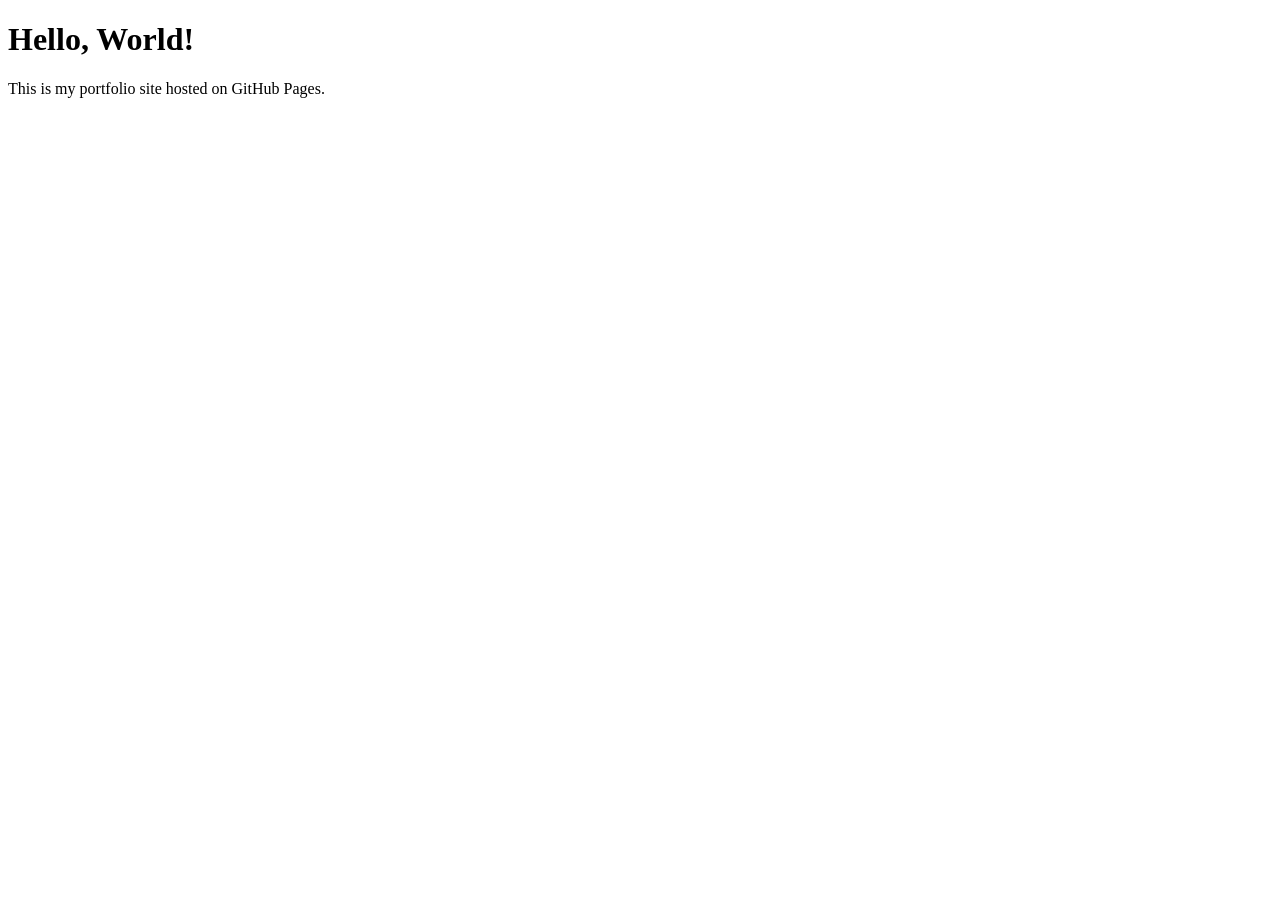
==== commit f1aae478: "index update" ====
--- a/index.html
+++ b/index.html
@@ -1,278 +1,11 @@
-<!DOCTYPE html>
-<!--
-	Massively by HTML5 UP
-	html5up.net | @ajlkn
-	Free for personal and commercial use under the CCA 3.0 license (html5up.net/license)
--->
-<html>
-  <head>
-    <title>Massively by HTML5 UP</title>
-    <meta charset="utf-8" />
-    <meta
-      name="viewport"
-      content="width=device-width, initial-scale=1, user-scalable=no"
-    />
-    <link rel="stylesheet" href="assets/css/main.css" />
-    <noscript
-      ><link rel="stylesheet" href="assets/css/noscript.css"
-    /></noscript>
-  </head>
-  <body class="is-preload">
-    <!-- Wrapper -->
-    <div id="wrapper" class="fade-in">
-      <!-- Intro -->
-      <div id="intro">
-        <h1>My Portfolio</h1>
-        <p>
-          Data Analytics
-          <a href="https://twitter.com/ajlkn">@ajlkn</a> for
-          <a href="https://html5up.net">HTML5 UP</a><br />
-          and released for free under the
-          <a href="https://html5up.net/license">Creative Commons license</a>.
-        </p>
-        <ul class="actions">
-          <li>
-            <a
-              href="#header"
-              class="button icon solid solo fa-arrow-down scrolly"
-              >Continue</a
-            >
-          </li>
-        </ul>
-      </div>
-
-      <!-- Header -->
-      <header id="header">
-        <a href="index.html" class="logo">Massively</a>
-      </header>
-
-      <!-- Nav -->
-      <nav id="nav">
-        <ul class="links">
-          <li class="active"><a href="index.html">This is Massively</a></li>
-          <!-- <li><a href="generic.html">Generic Page</a></li>
-          <li><a href="elements.html">Elements Reference</a></li> -->
-        </ul>
-        <ul class="icons">
-          <li>
-            <a
-              href="https://www.linkedin.com/in/pbhatta121"
-              class="icon brands fa-linkedin"
-              target="_blank"
-              ><span class="label">LinkedIn</span></a
-            >
-          </li>
-          <li>
-            <a
-              href="https://github.com/Ignix121"
-              class="icon brands fa-github"
-              target="_blank"
-              ><span class="label">GitHub</span></a
-            >
-          </li>
-        </ul>
-      </nav>
-
-      <!-- Main -->
-      <div id="main">
-        <!-- Featured Post -->
-        <article class="post featured">
-          <header class="major">
-            <h2>
-              <a href="#"
-                >And this is a<br />
-                massive headline</a
-              >
-            </h2>
-            <p>
-              Aenean ornare velit lacus varius enim ullamcorper proin aliquam<br />
-              facilisis ante sed etiam magna interdum congue. Lorem ipsum
-              dolor<br />
-              amet nullam sed etiam veroeros.
-            </p>
-          </header>
-          <a href="#" class="image main"
-            ><img src="images/pic01.jpg" alt=""
-          /></a>
-          <ul class="actions special">
-            <li><a href="#" class="button large">Full Story</a></li>
-          </ul>
-        </article>
-
-        <!-- Posts -->
-        <section class="posts">
-          <article>
-            <header>
-              <h2>
-                <a href="#"
-                  >Sed magna<br />
-                  ipsum faucibus</a
-                >
-              </h2>
-            </header>
-            <a href="#" class="image fit"
-              ><img src="images/pic02.jpg" alt=""
-            /></a>
-            <p>
-              Donec eget ex magna. Interdum et malesuada fames ac ante ipsum
-              primis in faucibus. Pellentesque venenatis dolor imperdiet dolor
-              mattis sagittis magna etiam.
-            </p>
-            <ul class="actions special">
-              <li><a href="#" class="button">Full Story</a></li>
-            </ul>
-          </article>
-          <article>
-            <header>
-              <h2>
-                <a href="#"
-                  >Primis eget<br />
-                  imperdiet lorem</a
-                >
-              </h2>
-            </header>
-            <a href="#" class="image fit"
-              ><img src="images/pic03.jpg" alt=""
-            /></a>
-            <p>
-              Donec eget ex magna. Interdum et malesuada fames ac ante ipsum
-              primis in faucibus. Pellentesque venenatis dolor imperdiet dolor
-              mattis sagittis magna etiam.
-            </p>
-            <ul class="actions special">
-              <li><a href="#" class="button">Full Story</a></li>
-            </ul>
-          </article>
-          <article>
-            <header>
-              <h2>
-                <a href="#"
-                  >Ante mattis<br />
-                  interdum dolor</a
-                >
-              </h2>
-            </header>
-            <a href="#" class="image fit"
-              ><img src="images/pic04.jpg" alt=""
-            /></a>
-            <p>
-              Donec eget ex magna. Interdum et malesuada fames ac ante ipsum
-              primis in faucibus. Pellentesque venenatis dolor imperdiet dolor
-              mattis sagittis magna etiam.
-            </p>
-            <ul class="actions special">
-              <li><a href="#" class="button">Full Story</a></li>
-            </ul>
-          </article>
-          <article>
-            <header>
-              <h2>
-                <a href="#"
-                  >Tempus sed<br />
-                  nulla imperdiet</a
-                >
-              </h2>
-            </header>
-            <a href="#" class="image fit"
-              ><img src="images/pic05.jpg" alt=""
-            /></a>
-            <p>
-              Donec eget ex magna. Interdum et malesuada fames ac ante ipsum
-              primis in faucibus. Pellentesque venenatis dolor imperdiet dolor
-              mattis sagittis magna etiam.
-            </p>
-            <ul class="actions special">
-              <li><a href="#" class="button">Full Story</a></li>
-            </ul>
-          </article>
-          <article>
-            <header>
-              <h2>
-                <a href="#"
-                  >Odio magna<br />
-                  sed consectetur</a
-                >
-              </h2>
-            </header>
-            <a href="#" class="image fit"
-              ><img src="images/pic06.jpg" alt=""
-            /></a>
-            <p>
-              Donec eget ex magna. Interdum et malesuada fames ac ante ipsum
-              primis in faucibus. Pellentesque venenatis dolor imperdiet dolor
-              mattis sagittis magna etiam.
-            </p>
-            <ul class="actions special">
-              <li><a href="#" class="button">Full Story</a></li>
-            </ul>
-          </article>
-          <article>
-            <header>
-              <h2>
-                <a href="#"
-                  >Augue lorem<br />
-                  primis vestibulum</a
-                >
-              </h2>
-            </header>
-            <a href="#" class="image fit"
-              ><img src="images/pic07.jpg" alt=""
-            /></a>
-            <p>
-              Donec eget ex magna. Interdum et malesuada fames ac ante ipsum
-              primis in faucibus. Pellentesque venenatis dolor imperdiet dolor
-              mattis sagittis magna etiam.
-            </p>
-            <ul class="actions special">
-              <li><a href="#" class="button">Full Story</a></li>
-            </ul>
-          </article>
-        </section>
-
-        <!-- Footer -->
-      </div>
-
-      <!-- Footer -->
-      <footer id="footer">
-        <section class="split contact">
-          <section>
-            <h3>Email</h3>
-            <p><a href="#">info@untitled.tld</a></p>
-          </section>
-          <section>
-            <h3>Social</h3>
-            <ul class="icons alt">
-              <li>
-                <a href="#" class="icon brands alt fa-linkedin"
-                  ><span class="label">LinkedIn</span></a
-                >
-              </li>
-              <li>
-                <a href="#" class="icon brands alt fa-github"
-                  ><span class="label">GitHub</span></a
-                >
-              </li>
-            </ul>
-          </section>
-        </section>
-      </footer>
-
-      <!-- Copyright -->
-      <div id="copyright">
-        <ul>
-          <li>&copy; Untitled</li>
-          <li>Design: <a href="https://html5up.net">HTML5 UP</a></li>
-        </ul>
-      </div>
-    </div>
-
-    <!-- Scripts -->
-    <script src="assets/js/jquery.min.js"></script>
-    <script src="assets/js/jquery.scrollex.min.js"></script>
-    <script src="assets/js/jquery.scrolly.min.js"></script>
-    <script src="assets/js/browser.min.js"></script>
-    <script src="assets/js/breakpoints.min.js"></script>
-    <script src="assets/js/util.js"></script>
-    <script src="assets/js/main.js"></script>
-  </body>
-</html>
+<!DOCTYPE html>
+<html>
+<head>
+  <meta charset="utf-8">
+  <title>Ignix121 — Portfolio</title>
+</head>
+<body>
+  <h1>Hello, World!</h1>
+  <p>This is my portfolio site hosted on GitHub Pages.</p>
+</body>
+</html>
